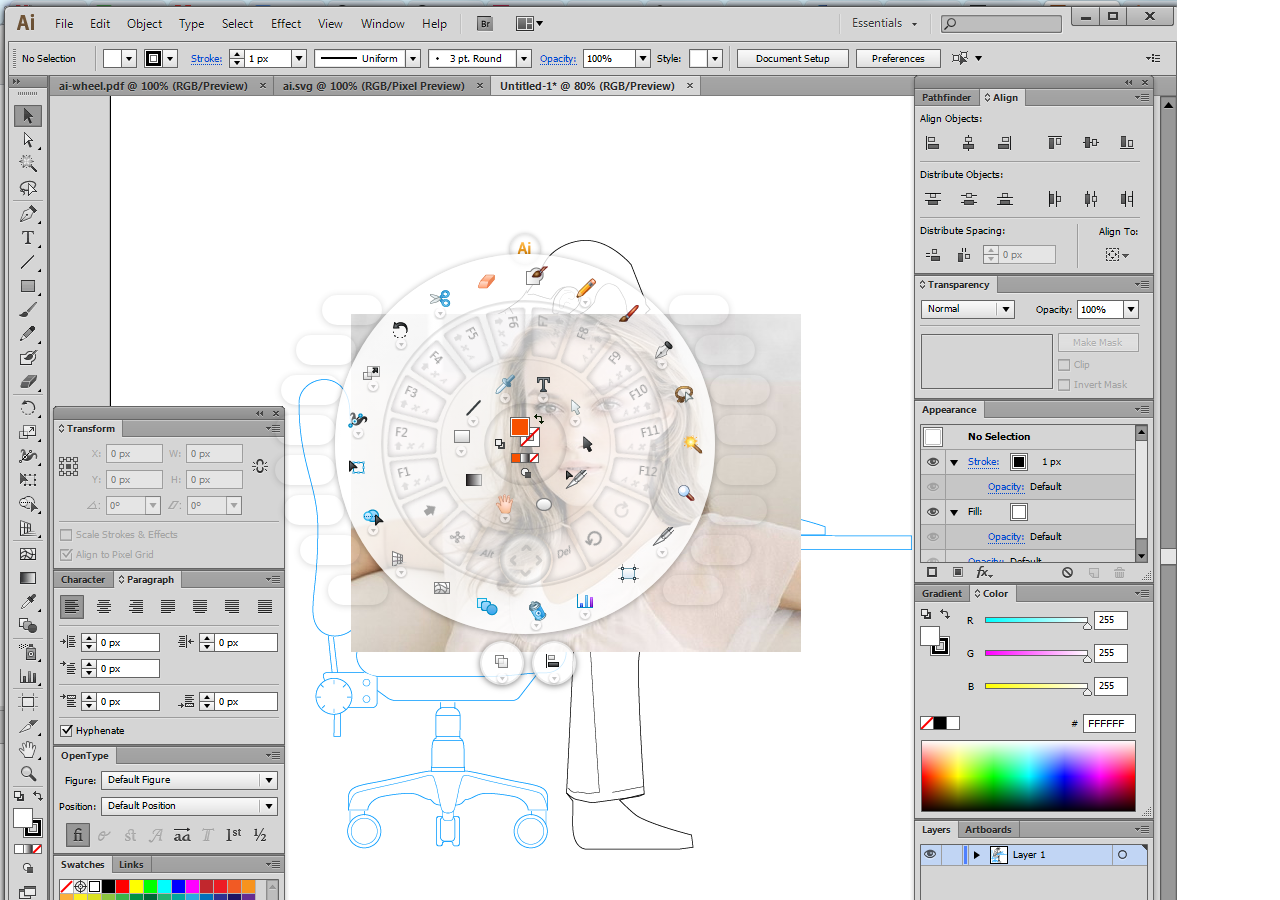
==== prototype/index.html @ 8a2f187a "Fixed checkboxes in quickmenu and fixed hidden state" ====
<!DOCTYPE HTML>
<html>
  <head>
    <!-- CSS Files -->
    <link rel="stylesheet" type="text/css" href="css/styles.css">
    <link rel="stylesheet" type="text/css" href="css/keyboard.css">
    <link rel="stylesheet" type="text/css" href="css/icons.css">
    <link rel="stylesheet" type="text/css" href="css/proton.css">
    <link rel="stylesheet" type="text/css" href="css/main-menu.css">
    <link rel="stylesheet" type="text/css" href="css/quicktools.css">
    <link rel="stylesheet" type="text/css" href="css/drag-n-drop.css">
    <!-- JavaScript -->
    <script type="text/javascript" src="js/jquery.js"></script>
    <script type="text/javascript" src="js/jquery-ui.js"></script>
    <script type="text/javascript" src="js/prototype.js"></script>
    <script type="text/javascript" src="js/main-menu.js"></script>
    <script type="text/javascript" src="js/jquery.svg.min.js"></script>
    <script type="text/javascript" src="js/util.js"></script>
    <script type="text/javascript" src="js/template-utils.js"></script>
    <script type="text/javascript" src="js/drag-n-drop.js"></script>
    <script type="text/javascript" src="js/quicktools.js"></script>
    <title>
    </title>
  </head>
  <body>
    <div id="ai-wheel" class="right-handed">
      <div id="quicktools">
        <div class="quicktool" id="quicktool-pathfinder">
          <div class="selected-tool">
            <div class="inner-shadow">
              <div class="icon unite"></div>
              <div class="arrow"></div>
            </div>
          </div>
          <div class="tool-select htmlToggle">
            <div class="inner-shadow">
              <div class="icon unite"></div>
              <div class="icon minus-front"></div>
              <div class="icon intersect"></div>
              <div class="icon exclude"></div>
              <div class="icon divide"></div>
              <div class="icon trim"></div>
              <div class="icon merge"></div>
              <div class="icon crop"></div>
              <div class="icon outline"></div>
              <div class="icon minus-back"></div>
            </div>
          </div>
        </div>
        <div class="quicktool" id="quicktool-align">
          <div class="selected-tool">
            <div class="inner-shadow">
              <div class="icon align-horizontal-left"></div>
              <div class="arrow"></div>
            </div>
          </div>
          <div class="tool-select htmlToggle">
            <div class="inner-shadow">
              <div class="icon align-horizontal-left"></div>
              <div class="icon align-horizontal-center"></div>
              <div class="icon align-horizontal-right"></div>
              <div class="icon align-vertical-top"></div>
              <div class="icon align-vertical-center"></div>
              <div class="icon align-vertical-bottom"></div>
              <div class="icon distribute-vertical-top"></div>
              <div class="icon distribute-vertical-center"></div>
              <div class="icon distribute-vertical-bottom"></div>
              <div class="icon distribute-horizontal-left"></div>
              <div class="icon distribute-horizontal-center"></div>
              <div class="icon distribute-horizontal-right"></div>
            </div>
          </div>
        </div>
      </div>
      <div id="menu-hub">
        <div class="button">
          <div class="inner-shadow">
            <div class="icon ai"></div>
          </div>
        </div>
        <ul class="menu first">
          <li class="file center menu-root" menu="file-menu">File</li>
          <li class="edit right menu-root" menu="edit-menu">Edit</li>
          <li class="object right menu-root" menu="object-menu">Object</li>
          <li class="type right menu-root" menu="type-menu">Type</li>
          <li class="select center menu-root" menu="select-menu">Select</li>
          <li class="effect left menu-root" menu="effect-menu">Effect</li>
          <li class="view left menu-root" menu="view-menu">View</li>
          <li class="window left">Window</li>
        </ul>
      </div>
      <div id="menu-quickpick">
        <div class="left container">
          <div class="pick"></div>
          <div class="pick"></div>
          <div class="pick"></div>
          <div class="pick"></div>
          <div class="pick"></div>
          <div class="pick"></div>
          <div class="pick"></div>
          <div class="pick"></div>
        </div>
        <div class="right container">
          <div class="pick"></div>
          <div class="pick"></div>
          <div class="pick"></div>
          <div class="pick"></div>
          <div class="pick"></div>
          <div class="pick"></div>
          <div class="pick"></div>
          <div class="pick"></div>
        </div>
      </div>
      <div id="main-wheel">
        <div class="inner-shadow">
          <div id="outter-ring">
            <div class="icon-container">
              <div class="icon magic-wand"></div>
            </div>
            <div class="icon-container">
              <div class="icon lasso"></div>
            </div>
            <div class="icon-container">
              <div class="icon pen"></div>
              <div class="more-tools">
                <div class="arrow"></div>
                <div class="more-ring">
                  <div class="icon pen"></div>
                  <div class="icon add-anchor-point"></div>
                  <div class="icon remove-anchor-point"></div>
                  <div class="icon convert-anchor-point"></div>
                </div>
              </div>
            </div>
            <div class="icon-container">
              <div class="icon paintbrush"></div>
            </div>
            <div class="icon-container">
              <div class="icon pencil"></div>
              <div class="more-tools">
                <div class="arrow"></div>
                <div class="more-ring">
                  <div class="icon pencil"></div>
                  <div class="icon smooth"></div>
                  <div class="icon path-eraser"></div>
                </div>
              </div>
            </div>
            <div class="icon-container">
              <div class="icon blob-brush"></div>
            </div>
            <div class="icon-container">
              <div class="icon eraser"></div>
            </div>
            <div class="icon-container">
              <div class="icon scissors"></div>
              <div class="more-tools">
                <div class="arrow"></div>
                <div class="more-ring">
                  <div class="icon scissors"></div>
                  <div class="icon knife"></div>
                </div>
              </div>
            </div>
            <div class="icon-container">
              <div class="icon rotate"></div>
              <div class="more-tools">
                <div class="arrow"></div>
                <div class="more-ring">
                  <div class="icon rotate"></div>
                  <div class="icon reflect"></div>
                </div>
              </div>
            </div>
            <div class="icon-container">
              <div class="icon scale"></div>
              <div class="more-tools">
                <div class="arrow"></div>
                <div class="more-ring">
                  <div class="icon scale"></div>
                  <div class="icon shear"></div>
                  <div class="icon reshape"></div>
                </div>
              </div>
            </div>
            <div class="icon-container">
              <div class="icon width"></div>
              <div class="more-tools">
                <div class="arrow"></div>
                <div class="more-ring">
                  <div class="icon width"></div>
                  <div class="icon warp"></div>
                  <div class="icon twirl"></div>
                  <div class="icon pucker"></div>
                  <div class="icon bloat"></div>
                  <div class="icon scallop"></div>
                  <div class="icon crystalize"></div>
                  <div class="icon wrinkle"></div>
                </div>
              </div>
            </div>
            <div class="icon-container">
              <div class="icon free-transform"></div>
            </div>
            <div class="icon-container">
              <div class="icon shape-builder"></div>
              <div class="more-tools">
                <div class="arrow"></div>
                <div class="more-ring">
                  <div class="icon shape-builder"></div>
                  <div class="icon live-paint-bucket"></div>
                  <div class="icon live-paint-selection"></div>
                </div>
              </div>
            </div>
            <div class="icon-container">
              <div class="icon perspective-grid"></div>
              <div class="more-tools">
                <div class="arrow"></div>
                <div class="more-ring">
                  <div class="icon perspective-grid"></div>
                  <div class="icon perspective-selection"></div>
                </div>
              </div>
            </div>
            <div class="icon-container">
              <div class="icon mesh"></div>
            </div>
            <div class="icon-container">
              <div class="icon blend"></div>
            </div>
            <div class="icon-container">
              <div class="icon symbol-sprayer"></div>
              <div class="more-tools">
                <div class="arrow"></div>
                <div class="more-ring">
                  <div class="icon symbol-sprayer"></div>
                  <div class="icon symbol-shifter"></div>
                  <div class="icon symbol-scruncher"></div>
                  <div class="icon symbol-sizer"></div>
                  <div class="icon symbol-spinner"></div>
                  <div class="icon symbol-stainer"></div>
                  <div class="icon symbol-screener"></div>
                  <div class="icon symbol-styler"></div>
                </div>
              </div>
            </div>
            <div class="icon-container">
              <div class="icon column-graph"></div>
              <div class="more-tools">
                <div class="arrow"></div>
                <div class="more-ring">
                  <div class="icon column-graph"></div>
                  <div class="icon stacked-column-graph"></div>
                  <div class="icon bar-graph"></div>
                  <div class="icon stacked-bar-graph"></div>
                  <div class="icon line-graph"></div>
                  <div class="icon area-graph"></div>
                  <div class="icon scatter-graph"></div>
                  <div class="icon pie-graph"></div>
                  <div class="icon radar-graph"></div>
                </div>
              </div>
            </div>
            <div class="icon-container">
              <div class="icon art-board"></div>
            </div>
            <div class="icon-container">
              <div class="icon slice"></div>
              <div class="more-tools">
                <div class="arrow"></div>
                <div class="more-ring">
                  <div class="icon slice"></div>
                  <div class="icon slice-selection"></div>
                </div>
              </div>
            </div>
            <div class="icon-container">
              <div class="icon zoom"></div>
            </div>
            <div class="zoom spinner">
              <div class="value">100%</div>
              <input type="text"></input>
              <div class="handle">
                <div class="gradient"></div>
              </div>
            </div>
          </div>
          <div id="keyboard" class="ring">
            <div id="arrows" class="key-container">
              <div class="key up sprite"></div>
              <div class="key hover sprite"></div>
              <div class="arrow right sprite"></div>
              <div class="arrow left sprite"></div>
              <div class="arrow up sprite"></div>
              <div class="arrow down sprite"></div>
            </div>
            <div class="alt key-container toggle-key">
              <div class="key up sprite"></div>
              <div class="key hover sprite"></div>
              <div class="key toggle sprite"></div>
              <div class="keyval sprite"></div>
            </div>
            <div class="ctrl key-container toggle-key">
              <div class="key up sprite"></div>
              <div class="key hover sprite"></div>
              <div class="key toggle sprite"></div>
              <div class="keyval sprite"></div>
            </div>
            <div class="shift key-container toggle-key">
              <div class="key up sprite"></div>
              <div class="key hover sprite"></div>
              <div class="key toggle sprite"></div>
              <div class="keyval sprite"></div>
            </div>
            <div class="f-key left f1 key-container">
              <div class="key up sprite"></div>
              <div class="key hover sprite"></div>
              <div class="keyval sprite"></div>
              <div class="toggle-key shift sprite"></div>
              <div class="toggle-key ctrl sprite"></div>
              <div class="toggle-key alt sprite"></div>
            </div>
            <div class="f-key left f2 key-container">
              <div class="key up sprite"></div>
              <div class="key hover sprite"></div>
              <div class="keyval sprite"></div>
              <div class="toggle-key shift sprite"></div>
              <div class="toggle-key ctrl sprite"></div>
              <div class="toggle-key alt sprite"></div>
            </div>
            <div class="f-key left f3 key-container">
              <div class="key up sprite"></div>
              <div class="key hover sprite"></div>
              <div class="keyval sprite"></div>
              <div class="toggle-key shift sprite"></div>
              <div class="toggle-key ctrl sprite"></div>
              <div class="toggle-key alt sprite"></div>
            </div>
            <div class="f-key left f4 key-container">
              <div class="key up sprite"></div>
              <div class="key hover sprite"></div>
              <div class="keyval sprite"></div>
              <div class="toggle-key shift sprite"></div>
              <div class="toggle-key ctrl sprite"></div>
              <div class="toggle-key alt sprite"></div>
            </div>
            <div class="f-key left f5 key-container">
              <div class="key up sprite"></div>
              <div class="key hover sprite"></div>
              <div class="keyval sprite"></div>
              <div class="toggle-key shift sprite"></div>
              <div class="toggle-key ctrl sprite"></div>
              <div class="toggle-key alt sprite"></div>
            </div>
            <div class="f-key left f6 key-container">
              <div class="key up sprite"></div>
              <div class="key hover sprite"></div>
              <div class="keyval sprite"></div>
              <div class="toggle-key shift sprite"></div>
              <div class="toggle-key ctrl sprite"></div>
              <div class="toggle-key alt sprite"></div>
            </div>
            <div class="f-key right f7 key-container">
              <div class="key up sprite"></div>
              <div class="key hover sprite"></div>
              <div class="keyval sprite"></div>
              <div class="toggle-key shift sprite"></div>
              <div class="toggle-key ctrl sprite"></div>
              <div class="toggle-key alt sprite"></div>
            </div>
            <div class="f-key right f8 key-container">
              <div class="key up sprite"></div>
              <div class="key hover sprite"></div>
              <div class="keyval sprite"></div>
              <div class="toggle-key shift sprite"></div>
              <div class="toggle-key ctrl sprite"></div>
              <div class="toggle-key alt sprite"></div>
            </div>
            <div class="f-key right f9 key-container">
              <div class="key up sprite"></div>
              <div class="key hover sprite"></div>
              <div class="keyval sprite"></div>
              <div class="toggle-key shift sprite"></div>
              <div class="toggle-key ctrl sprite"></div>
              <div class="toggle-key alt sprite"></div>
            </div>
            <div class="f-key right f10 key-container">
              <div class="key up sprite"></div>
              <div class="key hover sprite"></div>
              <div class="keyval sprite"></div>
              <div class="toggle-key shift sprite"></div>
              <div class="toggle-key ctrl sprite"></div>
              <div class="toggle-key alt sprite"></div>
            </div>
            <div class="f-key right f11 key-container">
              <div class="key up sprite"></div>
              <div class="key hover sprite"></div>
              <div class="keyval sprite"></div>
              <div class="toggle-key shift sprite"></div>
              <div class="toggle-key ctrl sprite"></div>
              <div class="toggle-key alt sprite"></div>
            </div>
            <div class="f-key right f12 key-container">
              <div class="key up sprite"></div>
              <div class="key hover sprite"></div>
              <div class="keyval sprite"></div>
              <div class="toggle-key shift sprite"></div>
              <div class="toggle-key ctrl sprite"></div>
              <div class="toggle-key alt sprite"></div>
            </div>
            <div class="redo disabled key-container">
              <div class="key up sprite"></div>
              <div class="key hover sprite"></div>
              <div class="keyval sprite"></div>
            </div>
            <div class="undo key-container">
              <div class="key up sprite"></div>
              <div class="key hover sprite"></div>
              <div class="keyval sprite"></div>
            </div>
            <div class="undo spinner">
              <div class="value">90</div>
              <input type="text"></input>
              <div class="handle">
                <div class="gradient"></div>
              </div>
            </div>
            <div class="del key-container">
              <div class="key up sprite"></div>
              <div class="key hover sprite"></div>
              <div class="keyval sprite"></div>
            </div>
          </div>
          <div id="secondRing" class="ring">
            <div class="icon-container">
              <div class="icon selection"></div>
            </div>
            <div class="icon-container">
              <div class="icon direct-selection"></div>
              <div class="more-tools">
                <div class="arrow"></div>
                <div class="more-ring">
                  <div class="icon direct-selection"></div>
                  <div class="icon group-selection"></div>
                </div>
              </div>
            </div>
            <div class="icon-container">
              <div class="icon type"></div>
              <div class="more-tools">
                <div class="arrow"></div>
                <div class="more-ring">
                  <div class="icon type"></div>
                  <div class="icon area-type"></div>
                  <div class="icon type-on-path"></div>
                  <div class="icon vertical-type"></div>
                  <div class="icon vertical-area-type"></div>
                  <div class="icon vertical-type-on-path"></div>
                </div>
              </div>
            </div>
            <div class="icon-container">
              <div class="icon eyedropper"></div>
              <div class="more-tools">
                <div class="arrow"></div>
                <div class="more-ring">
                  <div class="icon eyedropper"></div>
                  <div class="icon measure"></div>
                </div>
              </div>
            </div>
            <div class="icon-container">
              <div class="icon line-segment"></div>
              <div class="more-tools">
                <div class="arrow"></div>
                <div class="more-ring">
                  <div class="icon line-segment"></div>
                  <div class="icon arc"></div>
                  <div class="icon spiral"></div>
                  <div class="icon rectangular-grid"></div>
                  <div class="icon polar-grid"></div>
                </div>
              </div>
            </div>
            <div class="icon-container">
              <div class="icon rectangle"></div>
              <div class="more-tools">
                <div class="arrow"></div>
                <div class="more-ring">
                  <div class="icon rectangle"></div>
                  <div class="icon rounded-rectangle"></div>
                  <div class="icon ellipse"></div>
                  <div class="icon polygon"></div>
                  <div class="icon star"></div>
                  <div class="icon flare"></div>
                </div>
              </div>
            </div>
            <div class="icon-container">
              <div class="icon gradient"></div>
            </div>
            <div class="icon-container">
              <div class="icon hand"></div>
              <div class="more-tools">
                <div class="arrow"></div>
                <div class="more-ring">
                  <div class="icon hand"></div>
                  <div class="icon print-tiling"></div>
                </div>
              </div>
            </div>
            <div class="icon-container">
              <div class="icon ellipse"></div>
            </div>
            <div class="icon-container">
              <div class="icon slice-selection"></div>
            </div>
          </div>
          <div id="proton" class="ring">
            <div id="fillStroke" class="sprite"></div>
            <div id="swapFillStroke" class="sprite"></div>
            <div id="dFillStroke" class="sprite"></div>
            <div id="microFillControl">
              <div class="color sprite"></div>
              <div class="gradient sprite"></div>
              <div class="none sprite"></div>
            </div>
            <div id="drawModes" class="sprite front"></div>
          </div>
        </div>
      </div>
    </div>
  </body>
</html>
---- prototype/css/styles.css ----
body {
  font-family: Arial, Helvetica, Sans-serif;
  background: url('../illustrator-background.png') no-repeat;
}
* {
  margin             : 0;
  padding            : 0;
  -webkit-user-select: none;
  -moz-user-select   : none;
  user-select        : none;
  -ms-user-select    : none;
}
.top { z-index: 1000; }
.sprite {
  background: url('../img/ai-sprite-01.png') no-repeat;
}
.wheel-sprite,
.arrow,
.disclosure,
.nav-list .icon,
.checked .checkbox .check {
  background: url('../img/ai_wheel.png') no-repeat;
}
.arrow {
  width              : 14px;
  height             : 12px;
  background-position: -135px -60px;
  opacity            : 0.4;
  -webkit-transition : all 0.2s;
}
.arrow:hover {
  opacity            : 0.8;
}
.disclosure {
  display            : inline-block;
  position           : absolute;
  top                : 10px;
  right              : 10px;
  width              : 10px;
  height             : 10px;
  background-position: -189px -86px;
}

/* >>>>>>>>>>>>>>>>>>>>> Wheel <<<<<<<<<<<<<<<<<<<<<< */
#ai-wheel {
  position: absolute;
  top     : 200px;
  left    : 335px;
  width   : 380px;
  height  : 400px;
}

#main-wheel {
  position        : absolute;
  top             : 54px;
  width           : 380px;
  height          : 380px;
  border-radius   : 190px;
  background-image: -webkit-radial-gradient(center,rgba(255,255,255,0.6) 0,rgba(255,255,255,0.85) 80%);
  background-image: -moz-radial-gradient(center,rgba(255,255,255,0.6) 0,rgba(255,255,255,0.85) 80%);
  box-shadow      : 0 1px 6px rgba(0,0,0,0.33);
}
  #main-wheel .inner-shadow {
    width           :380px;
    height          :380px;
    border-radius   : 190px;
    position        : relative;
  }

/* >>>>>>>>>>>>>>>>>>>>>>>>>>> */
/* Outter Ring                 */
/* >>>>>>>>>>>>>>>>>>>>>>>>>>> */

#outter-ring {
  width              :380px;
  height             :380px;
  background-position: 0 -255px;
  position           : absolute;
}
#outter-ring:hover {
  opacity: 1;
}

/* >>>>>>>>>>>>>>>>>>>>>>>>>>> */
/* Tool Icons                  */
/* >>>>>>>>>>>>>>>>>>>>>>>>>>> */

.icon-container {
  position     : absolute;
  width        : 22px;
  height       : 22px;
  padding      : 1px 4px;
  float        : left;
}
  .icon-container .icon {
    width             : 22px;
    height            : 22px;
    -webkit-transition:all 0.15s;
    -moz-transition   :all 0.15s;
  }
  .icon-container:hover > .icon,
  .more-tools .icon:hover{
    -webkit-transform: scale(1.4);
    -moz-transform   : scale(1.4);
  }
  .icon-container.selected > .icon {
    opacity: 0.6;
  }

/* More tools */

.icon-container .more-tools {
  z-index : 1;
  float   : right;
  position: relative;
  width   : 4px;
  height  : 4px;
  top     : -5px;
  right   : -2px;
}
  
  .icon-container .more-tools .arrow {
    float   : right;
    position: relative;
    top     : -1px;
    right   : 7px;
  }
  /* WEBKIT */
  @-webkit-keyframes pop {
    0%   { -webkit-transform: scale(0.2); }
    100% { -webkit-transform: scale(1); }
  }
  @-webkit-keyframes pop-out {
    0%   { -webkit-transform: scale(1); }
    100% { -webkit-transform: scale(0); }
  }
  /* MOZ */
  @-moz-keyframes pop {
    0%   { -moz-transform: scale(0.2); }
    100% { -moz-transform: scale(1); }
  }
  @-moz-keyframes pop-out {
    0%   { -moz-transform: scale(1); }
    100% { -moz-transform: scale(0); }
  }
  .icon-container .more-tools .more-ring {
    display         : none;
    position        : relative;
    background-image: -webkit-radial-gradient(center,rgba(255,255,255,0.88) 60%,rgba(220,220,220,0.9) 68%,rgba(255,255,255,0.9) 72%);
    background-image: -moz-radial-gradient(center,rgba(255,255,255,0.88) 60%,rgba(220,220,220,0.9) 68%,rgba(255,255,255,0.9) 72%);
    box-shadow      : 0 1px 4px rgba(0,0,0,0.5);
  }
  .icon-container.show-tools .more-tools .more-ring {
    display          : block;
    -webkit-animation:pop 0.15s;
    -moz-animation   :pop 0.15s;
  }
  .icon-container.hide-tools .more-tools .more-ring {
    -webkit-animation:pop-out 0.15s;
    -moz-animation   :pop-out 0.15s;
    -webkit-transform:scale(0);
    -moz-transform   :scale(0);
  }

    .icon-container .more-tools .more-ring .icon {
      position: absolute;
    }

/* >>>>>>>>>>>>>>>>>>>>>>>>>>> */
/* Second Ring                 */
/* >>>>>>>>>>>>>>>>>>>>>>>>>>> */

#secondRing {
  width           :171px;
  height          :171px;
  position        : absolute;
  border-radius   : 136px;
  background-image: -webkit-radial-gradient(center, rgba(0, 0, 0, 0.0) 69%, rgba(0, 0, 0, 0.1) 71% );
  background-image: -moz-radial-gradient(center, rgba(0, 0, 0, 0.0) 69%, rgba(0, 0, 0, 0.1) 71% );
}

#secondRing:hover {
  opacity: 1;
}
/* >>>>>>>>>>>>>>>>>>>>>>>>> */
/*            Spinner        */
/* >>>>>>>>>>>>>>>>>>>>>>>>> */
.spinner {
  position  : absolute;
  width     : 91px;
  height    : 93px;
  background: url('../img/ai_spinner.png');
  -webkit-transform: scale(0);
  -webkit-transition: all 0.1s;
}
.spinner.visible {
  -webkit-transform: scale(1);
}
  .spinner .handle {
    position          : absolute;
    top               : 0;
    left              : 43px;
    width             : 5px;
    height            : 5px;
    border-radius     : 3px;
    background-image  : -webkit-radial-gradient(center,rgba(25,156,255,1) 30%,rgba(25,156,255,1) 60%);
    -webkit-transition: all 0.1s;
    cursor            : pointer;
  }
  .spinner .handle:hover {
    top             : -5px;
    left            : 38px;
    width           : 15px;
    height          : 15px;
    border-radius   : 8px;
    box-shadow: 0 1px 4px rgba(0,0,0,0.5);
    background-image: 
      -webkit-radial-gradient(
        center,
        rgba(255,255,255,1) 10%,
        rgba(210,210,210,1) 45%,
        rgba(255,255,255,1) 55%,
        rgba(240,240,240,1) 70%
      );
  }
  .spinner .handle:hover .gradient{
    width           : 15px;
    height          : 15px;
    border-radius   : 8px;
    background-image: -webkit-linear-gradient(bottom,rgba(0,0,0,0.15) 0,rgba(0,0,0,0) 80%);
  }
  .spinner .value {
    position  : absolute;
    top       : 40px;
    width     : 100%;
    text-align: center;
    font-size : 11px;
    color     : #A2A2A2;
  }
  .spinner.edit .value {
    display: none;
  }
  .spinner input {
    display         : none;
    position        : absolute;
    top             : 35px;
    left            : 30px;
    width           : 32px;
    padding         : 0;
    border          : none;
    border-radius   : 7px;
    text-align      : center;
    font-size       : 11px;
    line-height     : 21px;
    color           : #199CFF;
    background-image: -webkit-linear-gradient(bottom,rgba(255,255,255,1) 80%,rgba(230,230,230,1) );
    box-shadow      : inset 0 0 6px rgba(0,0,0,0.3);
  }
  .spinner.edit input {
    display: block;
  }
  /* ----- Various Spinner Button and Icon Spawns ------ */
  .zoom.spinner {
    top : 194px;
    left: 307px;
  }
---- prototype/css/keyboard.css ----
/* >>>>>>>>>>>>>>>>>>>>>>>>>>>>>>>>>>>>>>>> */
/*                 Keyboard                 */
/* >>>>>>>>>>>>>>>>>>>>>>>>>>>>>>>>>>>>>>>> */

#keyboard .sprite {
  background: url('../img/ai_keyboard.png') no-repeat;
}

#keyboard {
  position        : absolute;
  width           : 288px;
  height          : 288px;
  border-radius   : 144px;
  background-image: -webkit-radial-gradient(center, rgba(0, 0, 0, 0.0) 69%, rgba(0, 0, 0, 0.1) 70% );
  background-image: -moz-radial-gradient(center, rgba(0, 0, 0, 0.0) 69%, rgba(0, 0, 0, 0.1) 70% );
}

  #keyboard .key-container {
    width   : 42px;
    height  : 52px;
    position: absolute;
  }

    #keyboard .key-container .key {
      width             : 100%;
      height            : 100%;
      position          : absolute;
      -webkit-transition: opacity 0.2s;
    }

    #keyboard .key-container .key.up{
      background-position: 0 -73px;
    }

    #keyboard .key-container .key.hover,
    #keyboard .key-container.toggled .key.hover{
      background-position: 0 -125px;
      opacity            : 0;
    }

    #keyboard .key-container:hover .key.hover{
      opacity: 1;
    }
    #keyboard .key-container.toggled:hover .key.hover{
      opacity: 0;
    }

    #keyboard .key-container:hover .key.up{
      opacity: 0;
    }

    #keyboard .key-container.toggle-key .key.toggle{
      background-position: 0 -177px;
      opacity: 0;
    }

    #keyboard .key-container.toggle-key.toggled .key.toggle{
      opacity: 1;
    }
  #keyboard .undo.spinner {
    z-index          : 10;
    top              : 194px;
    left             : 164px;
    -webkit-transform: scale(0);
  }
  #keyboard .undo.spinner.visible {
    -webkit-transform: scale(1);
  }
/* Arrow Keys */

#keyboard #arrows.key-container:hover{
  -webkit-transform:scale(1.4);
  -webkit-transition:all 0.1s;
}
#keyboard #arrows.key-container{
  bottom          : 3px;
  width           : 51px;
  height          : 51px;
  border-radius   : 26px;
  background-image: -webkit-radial-gradient(center,rgba(255,255,255,0.3) 40%,rgba(255,255,255,0.7) 70%);
}

#keyboard #arrows.key-container:hover{
  z-index         : 1;
  opacity         : 1;
  background-image: -webkit-radial-gradient(center,rgba(255,255,255,0.7) 30%,rgba(255,255,255,0.9) 70%);
  box-shadow      : 0 1px 6px rgba(0,0,0,0.5);
}
#keyboard #arrows .key {
  position           : absolute;
  width              : 51px;
  height             : 51px;
  border-radius      : 26px;
  background-image   : -webkit-radial-gradient(center,transparent 56%,rgba(0, 0, 0, 0.2) 71%,rgba(0, 0, 0, 0.25) 87%);
  background-position: 0 0;
}
#keyboard #arrows:hover .key {
  background-image   : -webkit-radial-gradient(center,transparent 63%,rgba(0, 0, 0, 0.18) 76%);
}

#keyboard #arrows .key.up {
}

#keyboard #arrows .key.hover {
}

#keyboard #arrows .arrow {
  width   : 12px;
  height  : 12px;
  position: absolute;
}
#keyboard #arrows .arrow.left {
  background-position: -42px -22px;
  top                : 20px;
  left               : 7px;
}
#keyboard #arrows .arrow.left:hover { 
  background-position: -42px -34px;
}
#keyboard #arrows .arrow.right{
  background-position: -54px -22px;
  top                : 20px;
  right              : 6px;
}
#keyboard #arrows .arrow.right:hover{ 
  background-position: -54px -34px;
}
#keyboard #arrows .arrow.up{
  background-position: -66px -22px;
  top                : 7px;
  left               : 20px;
}
#keyboard #arrows .arrow.up:hover{
  background-position: -66px -34px;
}
#keyboard #arrows .arrow.down{
  background-position: -78px -22px;
  bottom             : 7px;
  left               : 20px;
}
#keyboard #arrows .arrow.down:hover{
  background-position: -78px -34px;
}

/* End Arrows */

/* Alt */
#keyboard .alt.key-container {
  bottom: 4px;
  left  : 82px;
  width : 54px;
  height: 61px;
}
#keyboard .alt.key-container {
  bottom: 4px;
  left  : 82px;
}

  #keyboard .alt .key.up {
    background-position: -42px -73px;
  }
  #keyboard .alt .key.hover {
    background-position: -42px -134px;
  }
  #keyboard .alt.key-container.toggle-key.toggled.hover .key.toggle,
  #keyboard .alt.key-container.toggle-key.toggled .key.toggle {
    background-position: -42px -195px;
  }
  #keyboard .alt .keyval {
    position           : absolute;
    top                : 24px;
    left               : 17px;
    width              : 14px;
    height             : 13px;
    background-position: -28px -22px;
    -webkit-transform  : rotate(9deg);
  }
  #keyboard .alt.toggled .keyval {
    background-position: -28px -35px;
  }

#keyboard .ctrl {
  bottom           : 26px;
  left             : 56px;
  -webkit-transform: rotate(37.89deg);
  -moz-transform   : rotate(37.89deg);
}
  #keyboard .ctrl .keyval {
    position           : absolute;
    top                : 21px;
    left               : 14px;
    width              : 14px;
    height             : 13px;
    background-position: -14px -22px;
  }
  #keyboard .ctrl.toggled .keyval {
    background-position: -14px -35px;
  }

#keyboard .shift {
  bottom           : 53px;
  left             : 30px;
  -webkit-transform: rotate(56.84deg);
  -moz-transform   : rotate(56.84deg);
}
  #keyboard .shift .keyval {
    position           : absolute;
    top                : 21px;
    left               : 14px;
    width              : 14px;
    height             : 13px;
    background-position: 0 -22px;
  }
  #keyboard .shift.toggled .keyval {
    background-position: 0 -35px;
  }

/* ----------------------------------- Function Keys ---------------------------- */
#keyboard .f-key{}
  #keyboard .f-key .keyval {
    position: absolute;
    width   : 20px;
    height  : 11px;
  }
  #keyboard .f-key.left .keyval {
    top              : 32px;
    left             : 4px;
    -webkit-transform: rotate(270deg);
  }
  #keyboard .f-key.right .keyval {
    top              : 32px;
    left             : 19px;
    -webkit-transform: rotate(82deg);
  }

  /* --------------- Function Key Toggles ----------------- */
  #keyboard .f-key .toggle-key {
    position          : absolute;
    width             : 12px;
    height            : 12px;
    opacity           : 0.30;
    -webkit-transition: opacity 0.2s;
  }
  
  /* Left */
  #keyboard .f-key.left .toggle-key     { -webkit-transform: rotate(270deg); }
  
  /* Right */
  #keyboard .f-key.right .toggle-key    { -webkit-transform: rotate(95deg); }

  #keyboard .f-key:hover .toggle-key    { opacity: 0.7; }
  
  #keyboard .f-key .toggle-key:hover,
  #keyboard .f-key .toggle-key.toggled  { opacity: 1; }
  
  /* ----------------- Shift Toggle -------------- */
  #keyboard .f-key .toggle-key.shift { 
    background-position: 0 -49px;
  }

  /* left Side */
  #keyboard .f-key.left .toggle-key.shift { 
    top : 34px;
    left: 23px;
  }
  /* Right Side */
  #keyboard .f-key.right .toggle-key.shift { 
    top : 34px;
    left: 6px;
  }

  #keyboard .f-key .toggle-key.shift:hover,
  #keyboard .f-key .toggle-key.shift.toggled { background-position: 0 -61px; }

  /* ----------------- Ctrl Toggle --------------- */
  #keyboard .f-key .toggle-key.ctrl { background-position: -24px -48px; }
  
  /* left Side */
  #keyboard .f-key.left .toggle-key.ctrl { 
    top : 22px;
    left: 22px;
  }
  /* Right Side */
  #keyboard .f-key.right .toggle-key.ctrl { 
    top : 22px;
    left: 7px;
  }

  #keyboard .f-key .toggle-key.ctrl:hover,
  #keyboard .f-key .toggle-key.ctrl.toggled { background-position: -24px -60px; }
  /* ------------------ Alt Toggle --------------- */
  #keyboard .f-key .toggle-key.alt          { background-position: -12px -48px; }
  
  /* left Side */
  #keyboard .f-key.left .toggle-key.alt {
    top : 11px;
    left: 20px;
  }
  /* Right Side */
  #keyboard .f-key.right .toggle-key.alt {
    top : 11px;
    left: 9px;
  }

  #keyboard .f-key .toggle-key.alt:hover, 
  #keyboard .f-key .toggle-key.alt.toggled { 
    background-position: -12px -60px;
  }

#keyboard .f1 {
  bottom           : 87px;
  left             : 15px;
  -webkit-transform: rotate(76deg);
  -moz-transform   : rotate(76deg);
}

#keyboard .f2 {
  bottom           : 123px;
  left             : 11px;
  -webkit-transform: rotate(94.73deg);
  -moz-transform   : rotate(94.73deg);
}
  #keyboard .f2 .keyval { background-position: -20px 0; }

#keyboard .f3 {
  bottom           : 160px;
  left             : 18px;
  -webkit-transform: rotate(113.68deg);
  -moz-transform   : rotate(113.68deg);
}
  #keyboard .f3 .keyval { background-position: -40px 0; }

#keyboard .f4 {
  bottom           : 192px;
  left             : 39px;
  -webkit-transform: rotate(132.63deg);
  -moz-transform   : rotate(132.63deg);
}
  #keyboard .f4 .keyval { background-position: -60px 0; }


#keyboard .f5 {
  bottom           : 216px;
  left             : 70px;
  -webkit-transform: rotate(151.57deg);
  -moz-transform   : rotate(151.57deg);
}
  #keyboard .f5 .keyval { background-position: -80px 0; }

#keyboard .f6 {
  bottom           : 228px;
  left             : 107px;
  -webkit-transform:rotate(171.52deg);
  -moz-transform   :rotate(170.52deg);
}
  #keyboard .f6 .keyval { background-position: -100px 0; }

#keyboard .f7 {
  bottom           : 228px;
  left             : 146px;
  -webkit-transform:rotate(189.473deg);
  -moz-transform   :rotate(189.473deg);
}
  #keyboard .f7 .keyval { background-position: -120px 0; }

#keyboard .f8 {
  bottom           : 215px;
  left             : 181px;
  -webkit-transform:rotate(209.421deg);
  -moz-transform   :rotate(209.421deg);
}
  #keyboard .f8 .keyval { background-position: -140px 0; }

#keyboard .f9 {
  bottom           : 191px;
  left             : 210px;
  -webkit-transform:rotate(227.368deg);
  -moz-transform   :rotate(227.368deg);
}
  #keyboard .f9 .keyval { background-position: -160px 0; }

#keyboard .f10 {
  bottom           : 159px;
  left             : 229px;
  -webkit-transform:rotate(246.315deg);
  -moz-transform   :rotate(246.315deg);
}
  #keyboard .f10 .keyval { background-position: -180px 0; }

#keyboard .f11 {
  bottom           : 123px;
  left             : 237px;
  -webkit-transform:rotate(265.263deg);
  -moz-transform   :rotate(265.263deg);
}
  #keyboard .f11 .keyval { background-position: -200px 0; }

#keyboard .f12 {
  bottom           : 87px;
  left             : 233px;
  -webkit-transform:rotate(284.210deg);
  -moz-transform   :rotate(284.210deg);
}
  #keyboard .f12 .keyval { background-position: -220px 0; }
/* --------------------------------- End Function Keys -------------------------- */
#keyboard .redo {
  bottom           : 53px;
  left             : 217px;
  -webkit-transform:rotate(303.157deg);
  -moz-transform   :rotate(303.157deg);
}
  #keyboard .redo .keyval,
  #keyboard .undo .keyval {
    position           : absolute;
    width              : 20px;
    height             : 20px;
    background-position: -90px -22px;
  }
  #keyboard .redo.disabled .keyval,
  #keyboard .undo.disabled .keyval {
    opacity: 0.3;
  }
  #keyboard .redo .keyval{ 
    background-position: -90px -22px; 
    top: 19px;
    left: 12px;
  }

#keyboard .undo.key-container {
  bottom           : 25px;
  left             : 191px;
  -webkit-transform:rotate(324.105deg);
  -moz-transform   :rotate(324.105deg);
}
  #keyboard .undo .keyval { 
    background-position: -110px -22px; 
    top: 18px;
    left: 10px;
  }

#keyboard .del {
  bottom: 4px;
  left  : 154px;
  width : 54px;
  height: 61px;
}
  #keyboard .del .key {
    width : 54px;
    height: 61px;
  }
  #keyboard .del .key.up {
    background-position: -96px -73px;
  }
  #keyboard .del .key.hover {
    background-position: -96px -134px;
  }
  #keyboard .del .keyval {
    width: 20px;
    height: 20px;
    background-position: -130px -22px;
    position: absolute;
    top: 18px;
    left: 19px;
    -webkit-transform: rotate(335deg);
  }
---- prototype/css/icons.css ----
/* >>>>>>>>>>>>>>>>>>>>>>>>>>>>>>>>>>>>>>>> */
/*                 Icons                    */
/* >>>>>>>>>>>>>>>>>>>>>>>>>>>>>>>>>>>>>>>> */

.icon {
  display        : inline-block;
  width          : 22px;
  height         : 22px;
  background     : url('../img/ai_tools_100dpi.png') no-repeat;
  background-size: 266px 242px;
}

/* Column 1 */

.icon.selection                    { background-position: 0 0; }
      /* group start */
.icon.direct-selection             { background-position: 0 -22px; }
.icon.group-selection              { background-position: 0 -44px; }
      /* group end */
.icon.magic-wand                   { background-position: 0 -66px; }
.icon.lasso                        { background-position: 0 -88px; }
      /* group start */
.icon.pen                          { background-position: 0 -110px; }
.icon.add-anchor-point             { background-position: 0 -132px; }
.icon.remove-anchor-point          { background-position: 0 -154px; }
.icon.convert-anchor-point         { background-position: 0 -176px; }
      /* group end */
      /* group start */
.icon.type                         { background-position: 0 -198px; }
.icon.area-type                    { background-position: 0 -220px; }

/* Column 2 */

.icon.type-on-path                 { background-position: -22px 0; }
.icon.vertical-type                { background-position: -22px -22px; }
.icon.vertical-area-type           { background-position: -22px -44px; }
.icon.vertical-type-on-path        { background-position: -22px -66px; }
      /* group end */
      /* group start */
.icon.line-segment                 { background-position: -22px -88px; }
.icon.arc                          { background-position: -22px -110px; }
.icon.spiral                       { background-position: -22px -132px; }
.icon.rectangular-grid             { background-position: -22px -154px; }
.icon.polar-grid                   { background-position: -22px -176px; }
      /* group end */
      /* group start */
.icon.rectangle                    { background-position: -22px -198px; }
.icon.rounded-rectangle            { background-position: -22px -220px; }

/* Column 3 */

.icon.ellipse                      { background-position: -44px 0; }
.icon.polygon                      { background-position: -44px -22px; }
.icon.star                         { background-position: -44px -44px; }
.icon.flare                        { background-position: -44px -66px; }
      /* group end */
.icon.paintbrush                   { background-position: -44px -88px; }
      /* group start */
.icon.pencil                       { background-position: -44px -110px; }
.icon.smooth                       { background-position: -44px -132px; }
.icon.path-eraser                  { background-position: -44px -154px; }
      /* group end */
.icon.blob-brush                   { background-position: -44px -176px; }
.icon.eraser                       { background-position: -44px -198px; }
      /* group start */
.icon.scissors                     { background-position: -44px -220px; }

/* Column 4 */

.icon.knife                        { background-position: -66px 0; }
      /* group end */
      /* group start */
.icon.rotate                       { background-position: -66px -22px; }
.icon.reflect                      { background-position: -66px -44px; }
      /* group end */
      /* group start */
.icon.scale                        { background-position: -66px -66px; }
.icon.shear                        { background-position: -66px -88px; }
.icon.reshape                      { background-position: -66px -110px; }
      /* group end */
      /* group start */
.icon.width                        { background-position: -66px -132px; }
.icon.warp                         { background-position: -66px -154px; }
.icon.twirl                        { background-position: -66px -176px; }
.icon.pucker                       { background-position: -66px -198px; }
.icon.bloat                        { background-position: -66px -220px; }

/* Column 5 */

.icon.scallop                      { background-position: -88px 0; }
.icon.crystalize                   { background-position: -88px -22px; }
.icon.wrinkle                      { background-position: -88px -44px; }
      /* group end */
.icon.free-transform               { background-position: -88px -66px; }
      /* group start */
.icon.shape-builder                { background-position: -88px -88px; }
.icon.live-paint-bucket            { background-position: -88px -110px; }
.icon.live-paint-selection         { background-position: -88px -132px; }
      /* group end */
      /* group start */
.icon.perspective-grid             { background-position: -88px -154px; }
.icon.perspective-selection        { background-position: -88px -176px; }
      /* group end */
.icon.mesh                         { background-position: -88px -198px; }
.icon.gradient                     { background-position: -88px -220px; }

/* Column 5 */

      /* group start */
.icon.eyedropper                   { background-position: -110px 0; }
.icon.measure                      { background-position: -110px -22px; }
      /* group end */
.icon.blend                        { background-position: -110px -44px; }
      /* group start */
.icon.symbol-sprayer               { background-position: -110px -66px; }
.icon.symbol-shifter               { background-position: -110px -88px; }
.icon.symbol-scruncher             { background-position: -110px -110px; }
.icon.symbol-sizer                 { background-position: -110px -132px; }
.icon.symbol-spinner               { background-position: -110px -154px; }
.icon.symbol-stainer               { background-position: -110px -176px; }
.icon.symbol-screener              { background-position: -110px -198px; }
.icon.symbol-styler                { background-position: -110px -220px; }
      /* group end */

/* Column 6 */

      /* group start */
.icon.column-graph                 { background-position: -132px 0; }
.icon.stacked-column-graph         { background-position: -132px -22px; }
.icon.bar-graph                    { background-position: -132px -44px; }
.icon.stacked-bar-graph            { background-position: -132px -66px; }
.icon.line-graph                   { background-position: -132px -88px; }
.icon.area-graph                   { background-position: -132px -110px; }
.icon.scatter-graph                { background-position: -132px -132px; }
.icon.pie-graph                    { background-position: -132px -154px; }
.icon.radar-graph                  { background-position: -132px -176px; }
      /* group end */
.icon.art-board                    { background-position: -132px -198px; }
      /* group start */
.icon.slice                        { background-position: -132px -220px; }

/* Column 7 */

.icon.slice-selection              { background-position: -154px 0; }
      /* group end */
      /* group start */
.icon.hand                         { background-position: -154px -22px; }
.icon.print-tiling                 { background-position: -154px -44px; }
      /* group end */
.icon.zoom                         { background-position: -154px -66px; }
.icon.configure                    { background-position: -154px -88px; }
.icon.ai                           { background-position: -198px -88px; }
.icon.color-mark                   { background-position: -198px -132px; }

/* Pathfinder */

.icon.unite                        { background-position: -154px -88px; }
.icon.minus-front                  { background-position: -154px -110px; }
.icon.intersect                    { background-position: -154px -132px; }
.icon.exclude                      { background-position: -154px -154px; }
.icon.divide                       { background-position: -154px -176px; }
.icon.trim                         { background-position: -154px -198px; }
.icon.merge                        { background-position: -154px -220px; }
.icon.crop                         { background-position: -176px 0px; }
.icon.outline                      { background-position: -176px -22px; }
.icon.minus-back                   { background-position: -176px -44px; }

/* Align */

.icon.align-horizontal-left        { background-position: -176px -66px; }
.icon.align-horizontal-center      { background-position: -176px -88px; }
.icon.align-horizontal-right       { background-position: -176px -110px; }
.icon.align-vertical-top           { background-position: -176px -132px; }
.icon.align-vertical-center        { background-position: -176px -154px; }
.icon.align-vertical-bottom        { background-position: -176px -176px; }
.icon.distribute-vertical-top      { background-position: -176px -198px; }
.icon.distribute-vertical-center   { background-position: -176px -220px; }
.icon.distribute-vertical-bottom   { background-position: -198px 0px; }
.icon.distribute-horizontal-left   { background-position: -198px -22px; }
.icon.distribute-horizontal-center { background-position: -198px -44px; }
.icon.distribute-horizontal-right  { background-position: -198px -66px; }
---- prototype/css/proton.css ----
/* >>>>>>>>>>>>>>>>>>>>>>>>>>>>>>>>>>>>>>>> */
/*                 Proton                   */
/* >>>>>>>>>>>>>>>>>>>>>>>>>>>>>>>>>>>>>>>> */

#proton {
  width           :83px;
  height          :83px;
  position        : absolute;
  border-radius   : 43px;
  background-image: -webkit-radial-gradient(center, rgba(0,0,0,0.0) 61%, rgba(0,0,0,0.1) 69%);
  background-image: -moz-radial-gradient(center, rgba(0,0,0,0.0) 61%, rgba(0,0,0,0.1) 69%);
}
#proton:hover {
  opacity: 1;
}
#fillStroke {
  width              : 30px;
  height             : 30px;
  background-position: -83px 0;
  position           : absolute;
  top                : 14px;
  left               : 26px;
}
#fillStroke.stroke {
  background-position: -113px 0;
}
#fillStroke.swap {
  background-position: -83px -30px;
}
#fillStroke.stroke.swap {
  background-position: -113px -30px;
}
#fillStroke.default {
  background-position: -143px 0;
}
#fillStroke.default.swap {
  background-position: -143px -30px;
}
#fillStroke.default.stroke {
  background-position: -173px 0;
}
#fillStroke.default.stroke.swap {
  background-position: -173px -30px;
}
#swapFillStroke {
  width              : 16px;
  height             : 16px;
  background-position: -83px -60px;
  position           : absolute;
  top                : 8px;
  right              : 20px;
  cursor             : pointer;
}
#dFillStroke {
  width              : 16px;
  height             : 16px;
  background-position: -99px -60px;
  position           : absolute;
  top                : 33px;
  left               : 8px;
  cursor             : pointer;
}
#microFillControl {
  position: absolute;
  top     :50px;
  left    : 27px;
  width   : 30px;
  height  : 10px;
}
#microFillControl .sprite {
  width : 10px;
  height: 10px;
  float : left;
}
#microFillControl .color {
  background-position: -125px -60px;
  margin-right       :-1px;
}
#microFillControl.stroke .color {
  background-position: -115px -60px;
  margin-right       :-1px;
}
#microFillControl .gradient {
  background-position: -115px -70px;
  margin-right       :-1px;
}
#microFillControl .none {
  background-position: -125px -70px;
}
#drawModes {
  width   : 16px;
  height  : 16px;
  position: absolute;
  top     :62px;
  left    : 34px;
}
#drawModes.front {
  background-position: -173px -60px;
}
#drawModes.behind {
  background-position: -173px -76px;
}
#drawModes.clip {
  background-position: -173px -92px;
}
---- prototype/css/main-menu.css ----
.purple { background: #D90AFE; }
.orange { background: #FE890A; }
.green  { background: #46E000; }
.red    { background: #CE0000; }
.grey   { background: #BDBDBD; }
.sky    { background: #64E2FF; }
.yellow { background: #FFD900; }
.poupre { background: #F500C0; }
    
.checkbox {
  display      : inline-block;
  position     : relative;
  top          : 2px;
  width        : 10px;
  height       : 10px;
  margin       : 0 8px 0 0;
  border       : 1px solid rgba(0, 0, 0, 0.1);
  border-radius: 2px;
}

  .checkbox .inner-shadow {
    display         : block;
    position        : relative;
    width           : 100%;
    height          : 100%;
    border-radius   : 2px;
    background-image: -webkit-linear-gradient(bottom, rgba(230, 230, 230,0.1),rgba(250, 250, 250,0.0));
  }

    .checked .checkbox .check {
      position           : absolute;
      top                : 0;
      left               : 0;
      width              : 10px;
      height             : 10px;
      background-position: -189px -96px;
    }

.menu ul {
  list-style: none;
}
  .menu ul li {
    clear             : both;
    position          : relative;
    padding           : 0 7px;
    text-align        : left;
    font-size         : 12px;
    line-height       : 26px;
    color             : #A2A2A2;
    -webkit-transition: line-height 0.3s;
    border-radius: 0;
  }
  .menu-parent li.hover li{
    color: #797979;
  }
  .menu-parent li.hover,
  .menu-parent li:hover,
  .menu-parent li.select,
  .menu-parent li li.select,
  .menu-parent li.hover li.select,
  .menu-parent li:hover li.select,
  .menu-parent li:hover li:hover,
  .menu-parent li.hover li:hover,
  .menu-parent li.hover li.hover{
    background-image: -webkit-linear-gradient(bottom, rgba(0, 144, 240, 0.78), rgba(39, 169, 255, 0.91));
    color: #fff;
  }
  .menu-parent li.hidden{
    line-height: 1px;
    background: rgba(0,0,0,0.07);
    color: transparent;
    margin:0;
  }
    .menu-parent li.hidden .disclosure{
      display: none;
    }

#menu-hub {
  position: absolute;
  width   : 50px;
  height  : 50px;
}
  #menu-hub .button:hover,
  #menu-hub.visible .button {
    top: 0;
    -webkit-transform: scale(1);
  }
  #menu-hub .button {
    position        : absolute;
    top             : 24px;
    width           : 50px;
    height          : 50px;
    border-radius   : 25px;
    background-image: -webkit-radial-gradient(center,rgba(255,255,255,0.6) 0,rgba(255,255,255,0.85) 80%);
    box-shadow      : 0 1px 8px rgba(0,0,0,0.3);
    -webkit-transition: all 0.1s;
    -webkit-transform : scale(0.6);
  }
    #menu-hub .button .inner-shadow {
     width           : 100%;
     height          : 100%;
     border-radius   : 25px;
     box-shadow: inset 0 0 8px rgba(0,0,0,0.2);
    }
    #menu-hub .button .icon {
      position: absolute;
      top     : 12px;
      left    : 12px;
      width   : 22px;
      height  : 22px;
    }
    /* Menu Options */
    
    #menu-hub ul.menu {
      z-index         : 1;
      position        : absolute;
      list-style      : none;
      background-image: -webkit-radial-gradient(center,rgba(255,255,255,0.0) 20%,rgba(255,255,255,0.8) 61%);
      box-shadow      : inset 0 0 8px rgba(0,0,0,0.3);
    }
    #menu-hub ul.menu > li {
      position          : absolute;
      padding           : 0 10px;
      min-width         : 50px;
      border-radius     : 15px;
      text-align        : center;
      font-size         : 12px;
      line-height       : 28px;
      color             : #797979;
      background-image  : -webkit-linear-gradient(bottom,rgba(220,220,220,0.7) 0,rgba(245,245,245,0.85) 80%);
      box-shadow        : inset 0 0 8px rgba(0,0,0,0.25) ,0 1px 3px rgba(0,0,0,0.1);
    }

    #menu-hub ul.menu.first {
      display      : none;
      z-index      : 2;
      position     : absolute;
      top          : -51px;
      left         : -51px;
      width        : 155px;
      height       : 155px;
      border-radius: 85px;
      list-style   : none;
    }

    #menu-hub.visible ul.menu.first {
      display: block;
    }

      #menu-hub.visible ul.menu.first > li:hover {
        background-image  : -webkit-linear-gradient(bottom,rgba(230,230,230,0.7) 0,rgba(255,255,255,0.85) 80%);
        box-shadow        : inset 0 0 6px rgba(0,0,0,0.4);
        -webkit-transition: all 0.2s;
      }

      #menu-hub ul.menu.first > li.file {
        top : -9px;
        left: 42px;
      }

      #menu-hub ul.menu.first > li.edit {
        top: 26px;
        left: 93px;
      }

      #menu-hub ul.menu.first > li.object {
        top: 63px;
        left: 108px;
      }

      #menu-hub ul.menu.first > li.type {
        top: 99px;
        left: 93px;
      }

      #menu-hub ul.menu.first > li.select {
        top: 134px;
        left: 42px;
      }

      #menu-hub ul.menu.first > li.effect {
        top: 99px;
        left: -9px;
      }

      #menu-hub ul.menu.first > li.view {
        top: 63px;
        left: -26px;
      }

      #menu-hub ul.menu.first > li.window {
        top: 26px;
        left: -9px;
      }

/* Sub Menu */
        
  #ai-wheel #file-menu { width: 180px; }
  #ai-wheel.right-handed #file-menu { left: -140px; }
  #ai-wheel.left-handed #file-menu { right: -140px; }
  #ai-wheel #edit-menu { width: 220px; }
  #ai-wheel #object-menu { width: 180px; }
  #ai-wheel #type-menu { width: 180px; }
  #ai-wheel #select-menu { width: 160px; }
  #ai-wheel #effect-menu { width: 160px; }
  #ai-wheel #view-menu { width: 190px; }
    #ai-wheel #type-menu #font-list .mini-menu-container { 
      margin-top: 52px;
    }
    #type-menu .nav-list {
      width: 250px;
      height: 10px;
      position: relative;
      background: -webkit-linear-gradient(bottom,rgba(0,0,0,0.07),rgba(0,0,0,0));
    }
    #type-menu .nav-list:hover {
      background: #fff;
    }
  #type-menu .nav-list.up {
    border-bottom: 1px solid rgba(0,0,0,0.1);
  }
  #type-menu .nav-list.down {
    border-top: 1px solid rgba(0,0,0,0.1);
  }
    #type-menu .nav-list .icon {
      width: 10px;
      height: 10px;
      position: absolute;
      left: 122px;
    }
    #type-menu .nav-list.disabled .icon {
      opacity: 0.3;
    }
    #type-menu .nav-list.up .icon {
      top: 1px;
      background-position: -199px -86px;
    }
    #type-menu .nav-list.down .icon {
      top: -1px;
      background-position: -199px -96px;
    }
    #type-menu .search {
      position: relative;
      border-bottom: 1px solid rgba(0,0,0,0.1);
      width: 250px;
      height: 38px;
    }
    #type-menu .icon {
      width: 22px;
      height: 22px;
      background-position: -198px -154px;
      position: absolute;
      top: 7px;
      left: 7px;
      z-index: 1;
    }
      #ai-wheel #type-menu #font-list {
        width: 230px;
      }
      #type-menu .search input {
        position          : absolute;
        width             : 228px;
        margin            : 6px 5px;
        padding           : 0 5px;
        border            : 1px solid rgba(0,0,0,0.2);
        border-radius     : 2px;
        text-indent       : 20px;
        line-height       : 24px;
        -webkit-appearance: none;
      }
      #ai-wheel #type-menu #font-list li.first {
        margin-top:0;
      }
      #ai-wheel #type-menu #font-list li.last {
        margin-bottom:0;
      }

  #ai-wheel .menu-root-child {
    -webkit-transition:all 0.3s;
  }


  #ai-wheel ul.menu-parent,
  #ai-wheel ul.menu-parent ul {
    display            : none;
    z-index            : 10;
    position           : absolute;
    list-style         : none;
    background-image   : -webkit-linear-gradient(bottom, rgba(255, 255, 255, 0.87), rgba(255, 255, 255, 0.93) );
    background-image   : linear-gradient(bottom, rgba(255, 255, 255, 0.87), rgba(255, 255, 255, 0.93) );
    box-shadow         : 0 1px 6px rgba(0, 0, 0, 0.4);
  }
  #ai-wheel ul.visible,
  #ai-wheel ul ul.visible { display: block; }

  #ai-wheel.right-handed ul.menu-parent { padding: 0px 20px 0px 0px; }
  #ai-wheel.left-handed ul.menu-parent { padding: 0px 0px 0px 20px; }

    #ai-wheel ul .break { height: 1px; margin: 2px 0 3px; }
    #ai-wheel.left-handed ul .break { background-image: -webkit-linear-gradient(right,rgba(0,0,0,0.1) 82%,rgba(0,0,0,0.0) 100%); }
    #ai-wheel.right-handed ul .break { background-image: -webkit-linear-gradient(left,rgba(0,0,0,0.1) 82%,rgba(0,0,0,0.0) 100%); }

    #ai-wheel ul.menu-parent li { 
      text-align: left; 
      border-radius: 0; 
      position: relative;
      text-indent: 20px;
    }
    #ai-wheel ul.menu-parent li.checkbox-container {
      text-indent: 0;
    }
    #ai-wheel.right-handed ul.menu-parent li { padding-left:10px; }
    #ai-wheel ul.menu-parent li.first { margin: 3px 0 0 0; }
    #ai-wheel ul.menu-parent li.last { margin: 0 0 3px 0; }
    #ai-wheel ul.menu-parent li.first.last,
    #ai-wheel ul.menu-parent li:only-child { margin: 3px 0 3px 0; }
        
      #ai-wheel ul li .marker {
        position: absolute;
        top     : 4px;
        width   : 2px;
        height  : 19px;
      }

      #ai-wheel.right-handed li ul li .marker { left: 4px; }
      #ai-wheel li ul li .marker { left: 2px; }
      #ai-wheel ul li.hidden .marker { display: none; }
    
      #ai-wheel ul li .disclosure {
        z-index            : 1;
        position           : absolute;
        top                : 8px;
        right              : 7px;
        width              : 10px;
        height             : 10px;
        opacity            : 0.5;
        background         : url('../img/ai_wheel.png') no-repeat;
        background-position: -189px -86px;
        -webkit-transition : all 0.2s;
      }
      #ai-wheel ul li:hover .disclosure { opacity: 1; }
    #ai-wheel ul h1 { 
      text-align : left;
      text-indent: 10px;
      font-size  : 12px;
      color      : #C9C9C9;
      font-weight: normal;
    }
  /* Mini menu */
  #ai-wheel .mini-menu-container {
    position          : absolute;
    top               : 0;
    width             : 20px;
    -webkit-transition: all 0.2s; 
  }
  #ai-wheel.right-handed .mini-menu-container { right: 0px; }
  #ai-wheel.left-handed .mini-menu-container { left: 0px; }

    #ai-wheel .mini-menu-container .miniMenu:first-child { margin-top: 12px; }
    #ai-wheel .mini-menu-container .miniMenu {
      width             : 5px;
      height            : 5px;
      margin            : 0 8px 4px 8px;
      border-radius     : 2px;
      overflow          : hidden;
      -webkit-transition: all 0.3s; 
    }
    #ai-wheel .mini-menu-container .miniMenu:hover,
    #ai-wheel .mini-menu-container .miniMenu.hover { background-image: -webkit-linear-gradient(bottom,rgba(25,156,255,1),rgba(25,156,255,1)); }
    #ai-wheel .mini-menu-container .miniMenu.hidden { height: 0; margin: 0; }

      #ai-wheel .mini-menu-container .miniMenu .innerShadow {
        width           : 100%;
        height          : 100%;
        background-image: -webkit-linear-gradient(bottom, transparent 30%, rgba(0, 0, 0, 0.2));
        box-shadow      : inset 0 0 2px rgba(0, 0, 0, 0.3);
      }
      
      /* Sub sub Menus */
        ul.menu-parent li ul {
          float: left;
          display: none;
          width: 200px;
        }

        ul.menu-parent li:hover ul {
          display: block;
        }

/* Configure Menu */
#configure-menu {
  background-image: -webkit-linear-gradient(bottom, rgba(255,255,255,0.8),rgba(255,255,255,1));
  width: 180px;
  height: 120px;
  position: absolute;
  box-shadow: 0 1px 5px rgba(0,0,0,0.5);
  z-index: 3;
}
  #configure-menu p{
    color: #A2A2A2;
    font-size: 12px;
    float: left;
  }
  #configure-menu p{
    margin: 6px 10px;
  }
  #configure-menu li {
  }
  #configure-menu .color-container {
    float        : left;
    width        : 100%;
    margin       : 0 0 6px;
    padding      : 0 0 10px 0;
    border-bottom: 1px solid rgba(0, 0, 0, 0.1);
  }
  /* Color Box */
  #configure-menu #color-box {
    float : left;
    width : 100%;
    margin: 0 10px;
  }
    #configure-menu #color-box .container {
      float        : left;
      padding      : 3px;
      border       : 1px solid transparent;
      border-radius: 6px;
      margin: 0 2px 0 0;
    }
    #configure-menu #color-box .container:hover,
    #configure-menu #color-box .container.selected {
      border: 1px solid rgba(0, 0, 0, 0.3); 
    }
      #configure-menu #color-box .container .mark {
        float : left;
        width : 8px;
        height: 8px;
        border-radius: 4px;
        overflow: hidden;
      }
        #configure-menu #color-box .container .mark .inner-shadow {
          float           : left;
          width           : 100%;
          height          : 100%;
          background-image: -webkit-linear-gradient(bottom, rgba(0, 0, 0, 0.0) 50%, rgba(0, 0, 0, 0.3));
          box-shadow      : inset 0 0 5px rgba(0, 0, 0, 0.5);
        }
  /* End Color Box */
#menu-quickpick {
  position: absolute;
  width: 495px;
  height: 314px;
  z-index: -1;
  top: 160px;
  border-radius: 50%;
  top: 95px;
}
  #menu-quickpick .left {
    left: 50px;
  }
  #menu-quickpick .right {
    right: -50px;
  }
  #menu-quickpick .container {
    position: absolute;
  }
  #menu-quickpick .left {
    left: 0px;
  }
  #menu-quickpick .right {
    right: 0;
  }
    #menu-quickpick .pick {
      position     : absolute;
      width        : 60px;
      height       : 30px;
      border-radius: 15px;
      box-shadow   : 0 1px 6px rgba(0, 0, 0, 0.3);
      opacity: 0.5;
      -webkit-transition: all 0.2s;
    }
    #menu-quickpick .pick:hover {
      z-index: 100;
      opacity: 1;
    }
    #menu-quickpick .pick.drag-into {
      background-image: -webkit-linear-gradient(bottom,rgba(115, 197, 243, 0.56),rgba(159, 230, 248, 0.56));
    }
    #menu-quickpick .left .pick                     { left: 0; }
    #menu-quickpick .right .pick                    { right: 0; }
    #menu-quickpick .left .pick:nth-child(1)        { left: 44px; }
    #menu-quickpick .left .pick:nth-child(2)        { left: 18px; }
    #menu-quickpick .left .pick:nth-child(3)        { left: 3px; }
    #menu-quickpick .left .pick:nth-child(4)        { left: -3px; }
    #menu-quickpick .left .pick:nth-child(5)        { left: -3px; }
    #menu-quickpick .left .pick:nth-child(6)        { left: 6px; }
    #menu-quickpick .left .pick:nth-child(7)        { left: 22px; }
    #menu-quickpick .left .pick:nth-child(8)        { left: 50px; }
    #menu-quickpick .right .pick:nth-child(1)       { right: 44px; }
    #menu-quickpick .right .pick:nth-child(2)       { right: 18px; }
    #menu-quickpick .right .pick:nth-child(3)       { right: 3px; }
    #menu-quickpick .right .pick:nth-child(4)       { right: -3px; }
    #menu-quickpick .right .pick:nth-child(5)       { right: -3px; }
    #menu-quickpick .right .pick:nth-child(6)       { right: 6px; }
    #menu-quickpick .right .pick:nth-child(7)       { right: 22px; }
    #menu-quickpick .right .pick:nth-child(8)       { right: 50px; }
    .pick li {
      border-radius   : 15px;
      font-size       : 12px;
      line-height     : 30px;
      list-style      : none;
      color           : #A2A2A2;
      background-image: -webkit-linear-gradient(bottom, rgba(255, 255, 255, 0.8), rgba(255, 255, 255, 0.95));
      text-align: center;
    }
    #menu-quickpick .menu-parent {
      width: 190px;
      position: absolute;
    }
    #drag-clone.more,
    #menu-quickpick li.more {
      text-align: left;
      position: absolute;
      text-indent: 10px;
    }
---- prototype/css/quicktools.css ----
#quicktools {
  position: absolute;
  bottom  : -41px;
  width: 150px;
  z-index: 1;
}
  #quicktools .quicktool {
    width: 40px;
    height: 40px;
    position: absolute;
  }
    #quicktools .quicktool .selected-tool {
      width        : 44px;
      height       : 44px;
      border-radius: 22px;
      background   : rgba(255,255,255,0.8);
    }
      #quicktools .quicktool .selected-tool .inner-shadow {
        position        : relative;
        width           : 100%;
        height          : 100%;
        border-radius   : 50%;
        background-image: -webkit-radial-gradient(center, transparent 63%, rgba(0, 0, 0, 0.07) 65%);
        box-shadow      : 0 1px 6px rgba(0, 0, 0, 0.5);
      }
        #quicktools .quicktool .selected-tool .inner-shadow .icon {
          position: absolute;
          top: 10px;
          left: 10px;
        }
        #quicktools .quicktool .selected-tool .inner-shadow .arrow {
            position           : absolute;
            top                : 32px;
            right              : 15px;
        }
#quicktool-pathfinder {
  left: 145px;
}
#quicktool-align {
  right: -87px;
}
  #quicktools .tool-select {
    position     : absolute;
    width        : 150px;
    height       : 150px;
    border-radius: 75px;
    background   : rgba(255, 255, 255, 0.8);
    box-shadow   : 0 1px 6px rgba(0, 0, 0, 0.5);
    left: -55px;
    top: -56px;
    z-index: -1;
    -webkit-transform: scale(0) rotate(120deg);
    -webkit-transition: all 0.25s;
  }
  #quicktools .tool-select.visible {
    -webkit-transform: scale(1) rotate(0deg);
  }
    #quicktools .tool-select .inner-shadow {
      width           : 100%;
      height          : 100%;
      border-radius   : 50%;
      background-image: -webkit-radial-gradient(center, transparent 65%, rgba(0, 0, 0, 0.1) 71%);
    }
      #quicktools .tool-select .inner-shadow .icon {
        position: absolute;
        -webkit-transform: scale(1);
        -webkit-transition: all 0.15s;
      }
      #quicktools .tool-select .inner-shadow .icon:hover {
        -webkit-transform: scale(1.4);
      }
---- prototype/css/drag-n-drop.css ----
/* Drag n Drop */
#drag-clone {
  position: absolute;
  height          : 30px;
  border-radius   : 15px;
  font-size       : 12px;
  line-height     : 30px;
  list-style      : none;
  color           : #A2A2A2;
  background-image: -webkit-linear-gradient(bottom, rgba(255, 255, 255, 0.4), rgba(255, 255, 255, 0.8));
  z-index: 1000;
  box-shadow: 0 1px 6px rgba(0,0,0,0.4);
  text-align: center;
}
#drag-clone ul { display: none; }
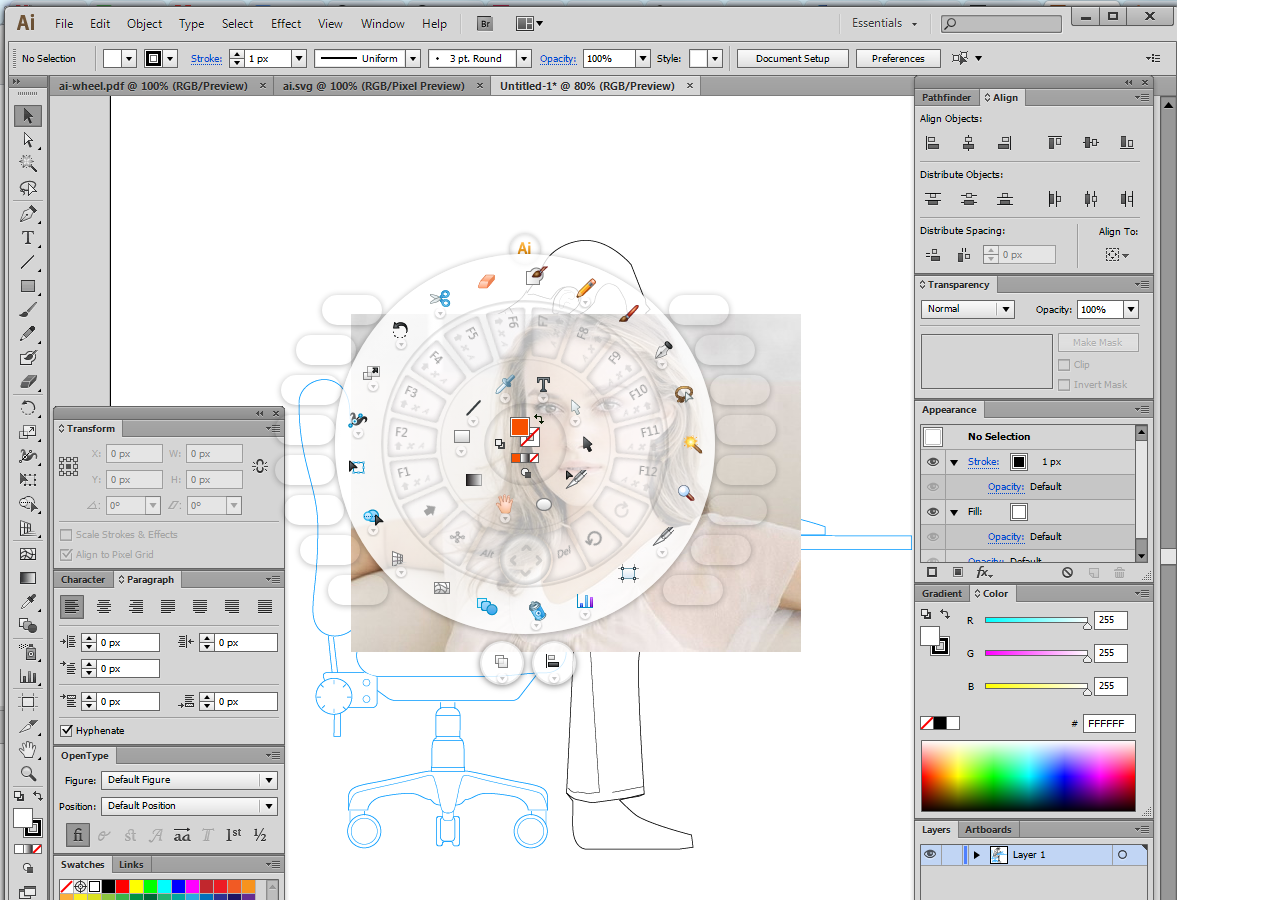
==== commit eca45315: "start of the generalization of the drag and drop function, what is left: target object" ====
--- a/prototype/index.html
+++ b/prototype/index.html
@@ -9,6 +9,7 @@
     <link rel="stylesheet" type="text/css" href="css/main-menu.css">
     <link rel="stylesheet" type="text/css" href="css/quicktools.css">
     <link rel="stylesheet" type="text/css" href="css/drag-n-drop.css">
+    <link rel="stylesheet" type="text/css" href="css/quick-pick.css">
     <!-- JavaScript -->
     <script type="text/javascript" src="js/jquery.js"></script>
     <script type="text/javascript" src="js/jquery-ui.js"></script>
@@ -32,7 +33,7 @@
               <div class="arrow"></div>
             </div>
           </div>
-          <div class="tool-select htmlToggle">
+          <div class="tool-select">
             <div class="inner-shadow">
               <div class="icon unite"></div>
               <div class="icon minus-front"></div>
--- a/prototype/css/main-menu.css
+++ b/prototype/css/main-menu.css
@@ -445,81 +445,4 @@
           background-image: -webkit-linear-gradient(bottom, rgba(0, 0, 0, 0.0) 50%, rgba(0, 0, 0, 0.3));
           box-shadow      : inset 0 0 5px rgba(0, 0, 0, 0.5);
         }
-  /* End Color Box */
-#menu-quickpick {
-  position: absolute;
-  width: 495px;
-  height: 314px;
-  z-index: -1;
-  top: 160px;
-  border-radius: 50%;
-  top: 95px;
-}
-  #menu-quickpick .left {
-    left: 50px;
-  }
-  #menu-quickpick .right {
-    right: -50px;
-  }
-  #menu-quickpick .container {
-    position: absolute;
-  }
-  #menu-quickpick .left {
-    left: 0px;
-  }
-  #menu-quickpick .right {
-    right: 0;
-  }
-    #menu-quickpick .pick {
-      position     : absolute;
-      width        : 60px;
-      height       : 30px;
-      border-radius: 15px;
-      box-shadow   : 0 1px 6px rgba(0, 0, 0, 0.3);
-      opacity: 0.5;
-      -webkit-transition: all 0.2s;
-    }
-    #menu-quickpick .pick:hover {
-      z-index: 100;
-      opacity: 1;
-    }
-    #menu-quickpick .pick.drag-into {
-      background-image: -webkit-linear-gradient(bottom,rgba(115, 197, 243, 0.56),rgba(159, 230, 248, 0.56));
-    }
-    #menu-quickpick .left .pick                     { left: 0; }
-    #menu-quickpick .right .pick                    { right: 0; }
-    #menu-quickpick .left .pick:nth-child(1)        { left: 44px; }
-    #menu-quickpick .left .pick:nth-child(2)        { left: 18px; }
-    #menu-quickpick .left .pick:nth-child(3)        { left: 3px; }
-    #menu-quickpick .left .pick:nth-child(4)        { left: -3px; }
-    #menu-quickpick .left .pick:nth-child(5)        { left: -3px; }
-    #menu-quickpick .left .pick:nth-child(6)        { left: 6px; }
-    #menu-quickpick .left .pick:nth-child(7)        { left: 22px; }
-    #menu-quickpick .left .pick:nth-child(8)        { left: 50px; }
-    #menu-quickpick .right .pick:nth-child(1)       { right: 44px; }
-    #menu-quickpick .right .pick:nth-child(2)       { right: 18px; }
-    #menu-quickpick .right .pick:nth-child(3)       { right: 3px; }
-    #menu-quickpick .right .pick:nth-child(4)       { right: -3px; }
-    #menu-quickpick .right .pick:nth-child(5)       { right: -3px; }
-    #menu-quickpick .right .pick:nth-child(6)       { right: 6px; }
-    #menu-quickpick .right .pick:nth-child(7)       { right: 22px; }
-    #menu-quickpick .right .pick:nth-child(8)       { right: 50px; }
-    .pick li {
-      border-radius   : 15px;
-      font-size       : 12px;
-      line-height     : 30px;
-      list-style      : none;
-      color           : #A2A2A2;
-      background-image: -webkit-linear-gradient(bottom, rgba(255, 255, 255, 0.8), rgba(255, 255, 255, 0.95));
-      text-align: center;
-    }
-    #menu-quickpick .menu-parent {
-      width: 190px;
-      position: absolute;
-    }
-    #drag-clone.more,
-    #menu-quickpick li.more {
-      text-align: left;
-      position: absolute;
-      text-indent: 10px;
-    }+  /* End Color Box */--- a/prototype/css/quick-pick.css
+++ b/prototype/css/quick-pick.css
@@ -0,0 +1,77 @@
+#menu-quickpick {
+  position: absolute;
+  width: 495px;
+  height: 314px;
+  z-index: -1;
+  top: 160px;
+  border-radius: 50%;
+  top: 95px;
+}
+  #menu-quickpick .left {
+    left: 50px;
+  }
+  #menu-quickpick .right {
+    right: -50px;
+  }
+  #menu-quickpick .container {
+    position: absolute;
+  }
+  #menu-quickpick .left {
+    left: 0px;
+  }
+  #menu-quickpick .right {
+    right: 0;
+  }
+    #menu-quickpick .pick {
+      position     : absolute;
+      width        : 60px;
+      height       : 30px;
+      border-radius: 15px;
+      box-shadow   : 0 1px 6px rgba(0, 0, 0, 0.3);
+      opacity: 0.9;
+      -webkit-transition: all 0.2s;
+    }
+    #menu-quickpick .pick:hover {
+      z-index: 100;
+      opacity: 1;
+    }
+    #menu-quickpick .pick.drag-into {
+      background-image: -webkit-linear-gradient(bottom,rgba(115, 197, 243, 0.56),rgba(159, 230, 248, 0.56));
+    }
+    #menu-quickpick .left .pick                     { left: 0; }
+    #menu-quickpick .right .pick                    { right: 0; }
+    #menu-quickpick .left .pick:nth-child(1)        { left: 44px; }
+    #menu-quickpick .left .pick:nth-child(2)        { left: 18px; }
+    #menu-quickpick .left .pick:nth-child(3)        { left: 3px; }
+    #menu-quickpick .left .pick:nth-child(4)        { left: -3px; }
+    #menu-quickpick .left .pick:nth-child(5)        { left: -3px; }
+    #menu-quickpick .left .pick:nth-child(6)        { left: 6px; }
+    #menu-quickpick .left .pick:nth-child(7)        { left: 22px; }
+    #menu-quickpick .left .pick:nth-child(8)        { left: 50px; }
+    #menu-quickpick .right .pick:nth-child(1)       { right: 44px; }
+    #menu-quickpick .right .pick:nth-child(2)       { right: 18px; }
+    #menu-quickpick .right .pick:nth-child(3)       { right: 3px; }
+    #menu-quickpick .right .pick:nth-child(4)       { right: -3px; }
+    #menu-quickpick .right .pick:nth-child(5)       { right: -3px; }
+    #menu-quickpick .right .pick:nth-child(6)       { right: 6px; }
+    #menu-quickpick .right .pick:nth-child(7)       { right: 22px; }
+    #menu-quickpick .right .pick:nth-child(8)       { right: 50px; }
+    .pick li {
+      border-radius   : 15px;
+      font-size       : 12px;
+      line-height     : 30px;
+      list-style      : none;
+      color           : #A2A2A2;
+      background-image: -webkit-linear-gradient(bottom, rgba(255, 255, 255, 0.8), rgba(255, 255, 255, 0.95));
+      text-align: center;
+    }
+    #menu-quickpick .menu-parent {
+      width: 190px;
+      position: absolute;
+    }
+    #drag-clone.more,
+    #menu-quickpick li.more {
+      text-align: left;
+      position: absolute;
+      text-indent: 10px;
+    }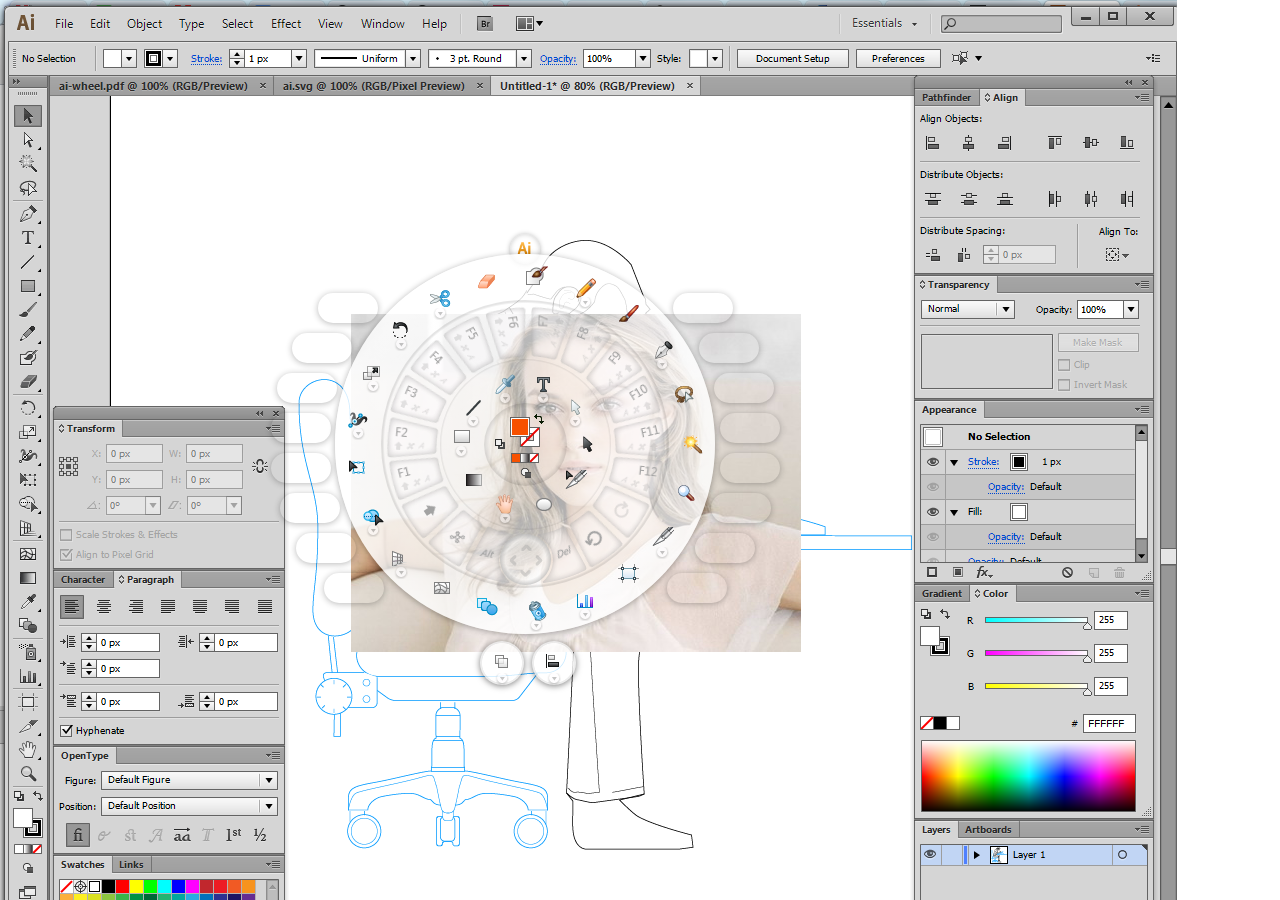
==== commit e6943390: "Rough drag and drop of icons" ====
--- a/prototype/index.html
+++ b/prototype/index.html
@@ -114,7 +114,7 @@
       </div>
       <div id="main-wheel">
         <div class="inner-shadow">
-          <div id="outter-ring">
+          <div id="outter-ring" class="tool-container">
             <div class="icon-container">
               <div class="icon magic-wand"></div>
             </div>
@@ -433,7 +433,7 @@
               <div class="keyval sprite"></div>
             </div>
           </div>
-          <div id="secondRing" class="ring">
+          <div id="secondRing" class="ring tool-container">
             <div class="icon-container">
               <div class="icon selection"></div>
             </div>
--- a/prototype/css/styles.css
+++ b/prototype/css/styles.css
@@ -92,6 +92,10 @@
   padding      : 1px 4px;
   float        : left;
 }
+#secondRing .icon-container,
+#outter-ring .icon-container {
+  -webkit-transition: all 0.3s;
+}
   .icon-container .icon {
     width             : 22px;
     height            : 22px;
@@ -125,41 +129,18 @@
     top     : -1px;
     right   : 7px;
   }
-  /* WEBKIT */
-  @-webkit-keyframes pop {
-    0%   { -webkit-transform: scale(0.2); }
-    100% { -webkit-transform: scale(1); }
-  }
-  @-webkit-keyframes pop-out {
-    0%   { -webkit-transform: scale(1); }
-    100% { -webkit-transform: scale(0); }
-  }
-  /* MOZ */
-  @-moz-keyframes pop {
-    0%   { -moz-transform: scale(0.2); }
-    100% { -moz-transform: scale(1); }
-  }
-  @-moz-keyframes pop-out {
-    0%   { -moz-transform: scale(1); }
-    100% { -moz-transform: scale(0); }
-  }
+
   .icon-container .more-tools .more-ring {
-    display         : none;
-    position        : relative;
-    background-image: -webkit-radial-gradient(center,rgba(255,255,255,0.88) 60%,rgba(220,220,220,0.9) 68%,rgba(255,255,255,0.9) 72%);
-    background-image: -moz-radial-gradient(center,rgba(255,255,255,0.88) 60%,rgba(220,220,220,0.9) 68%,rgba(255,255,255,0.9) 72%);
-    box-shadow      : 0 1px 4px rgba(0,0,0,0.5);
-  }
-  .icon-container.show-tools .more-tools .more-ring {
-    display          : block;
-    -webkit-animation:pop 0.15s;
-    -moz-animation   :pop 0.15s;
-  }
-  .icon-container.hide-tools .more-tools .more-ring {
-    -webkit-animation:pop-out 0.15s;
-    -moz-animation   :pop-out 0.15s;
-    -webkit-transform:scale(0);
-    -moz-transform   :scale(0);
+    position          : relative;
+    background-image  : -webkit-radial-gradient(center, rgba(255,255,255,0.88) 60%, rgba(220,220,220,0.9) 68%, rgba(255,255,255,0.9) 72%);
+    background-image  : -moz-radial-gradient(center, rgba(255,255,255,0.88) 60%, rgba(220,220,220,0.9) 68%, rgba(255,255,255,0.9) 72%);
+    box-shadow        : 0 1px 4px rgba(0,0,0,0.5);
+    -webkit-transition: all 0.18s;
+    -webkit-transform : scale(0) rotate(90deg);
+  }
+
+  .icon-container .more-tools .more-ring.visible {
+    -webkit-transform: scale(1) rotate(0deg);
   }
 
     .icon-container .more-tools .more-ring .icon {
--- a/prototype/css/quicktools.css
+++ b/prototype/css/quicktools.css
@@ -48,7 +48,6 @@
     box-shadow   : 0 1px 6px rgba(0, 0, 0, 0.5);
     left: -55px;
     top: -56px;
-    z-index: -1;
     -webkit-transform: scale(0) rotate(120deg);
     -webkit-transition: all 0.25s;
   }
--- a/prototype/css/drag-n-drop.css
+++ b/prototype/css/drag-n-drop.css
@@ -12,4 +12,8 @@
   box-shadow: 0 1px 6px rgba(0,0,0,0.4);
   text-align: center;
 }
-#drag-clone ul { display: none; }+#drag-clone ul { display: none; }
+.icon-container#drag-clone {
+  background:none;
+  box-shadow: none;
+}--- a/prototype/css/quick-pick.css
+++ b/prototype/css/quick-pick.css
@@ -1,11 +1,10 @@
 #menu-quickpick {
-  position: absolute;
-  width: 495px;
-  height: 314px;
-  z-index: -1;
-  top: 160px;
+  z-index      : -1;
+  position     : absolute;
+  top          : 93px;
+  width        : 495px;
+  height       : 314px;
   border-radius: 50%;
-  top: 95px;
 }
   #menu-quickpick .left {
     left: 50px;
@@ -17,18 +16,18 @@
     position: absolute;
   }
   #menu-quickpick .left {
-    left: 0px;
+    left: -4px;
   }
   #menu-quickpick .right {
-    right: 0;
+    right: -4px;
   }
     #menu-quickpick .pick {
-      position     : absolute;
-      width        : 60px;
-      height       : 30px;
-      border-radius: 15px;
-      box-shadow   : 0 1px 6px rgba(0, 0, 0, 0.3);
-      opacity: 0.9;
+      position          : absolute;
+      width             : 60px;
+      height            : 30px;
+      border-radius     : 15px;
+      opacity           : 0.9;
+      box-shadow        : 0 1px 6px rgba(0,0,0,0.3);
       -webkit-transition: all 0.2s;
     }
     #menu-quickpick .pick:hover {
@@ -58,12 +57,12 @@
     #menu-quickpick .right .pick:nth-child(8)       { right: 50px; }
     .pick li {
       border-radius   : 15px;
+      text-align      : center;
       font-size       : 12px;
       line-height     : 30px;
       list-style      : none;
       color           : #A2A2A2;
-      background-image: -webkit-linear-gradient(bottom, rgba(255, 255, 255, 0.8), rgba(255, 255, 255, 0.95));
-      text-align: center;
+      background-image: -webkit-linear-gradient(bottom, rgba(255,255,255,0.8), rgba(255,255,255,0.95) );
     }
     #menu-quickpick .menu-parent {
       width: 190px;
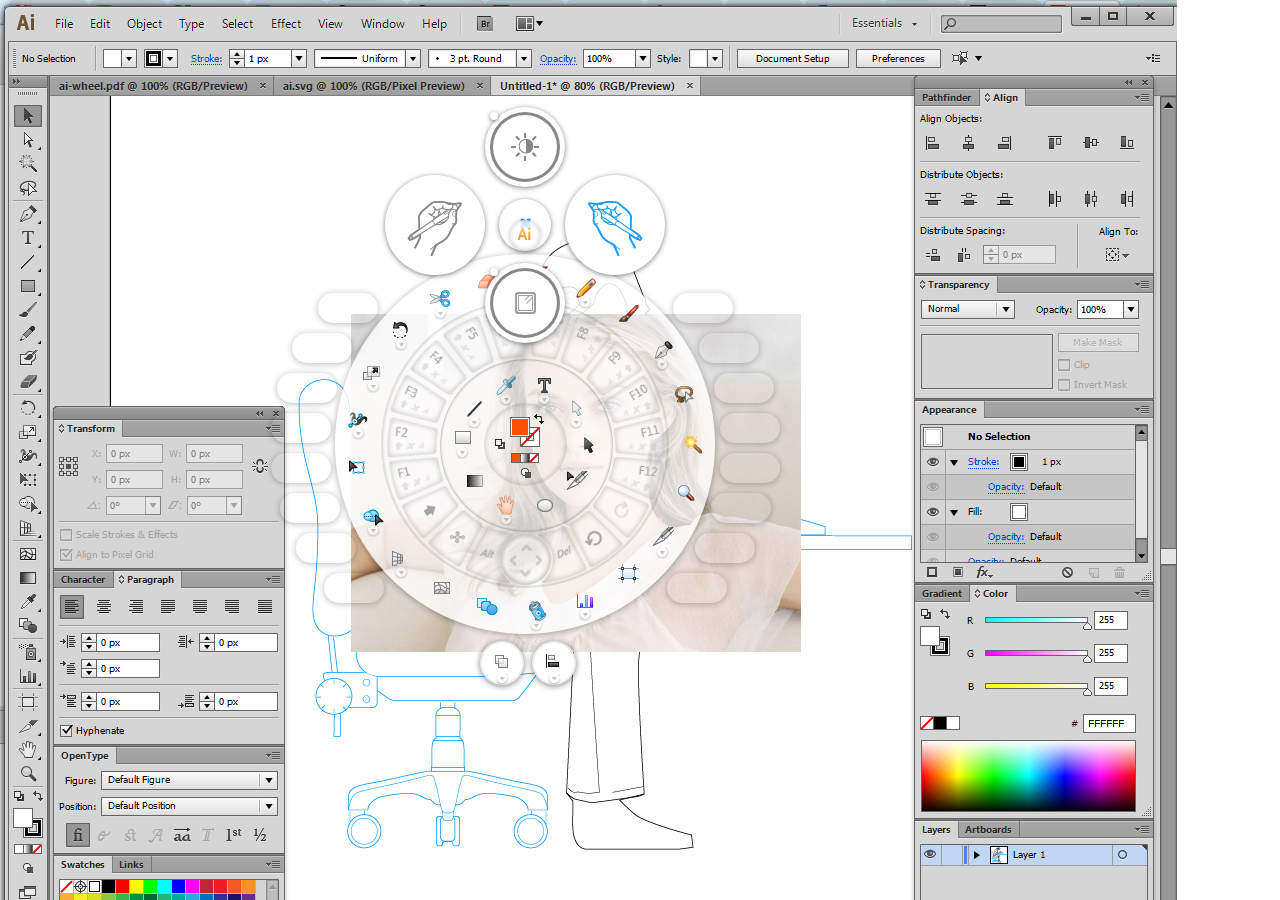
==== commit e67de7af: "Started configuration menu, brightness spinner and opacity spinner work" ====
--- a/prototype/index.html
+++ b/prototype/index.html
@@ -12,6 +12,7 @@
     <link rel="stylesheet" type="text/css" href="css/quick-pick.css">
     <!-- JavaScript -->
     <script type="text/javascript" src="js/jquery.js"></script>
+    <script type="text/javascript" src="js/body-bind.js"></script>
     <script type="text/javascript" src="js/jquery-ui.js"></script>
     <script type="text/javascript" src="js/prototype.js"></script>
     <script type="text/javascript" src="js/main-menu.js"></script>
@@ -20,6 +21,8 @@
     <script type="text/javascript" src="js/template-utils.js"></script>
     <script type="text/javascript" src="js/drag-n-drop.js"></script>
     <script type="text/javascript" src="js/quicktools.js"></script>
+    <script type="text/javascript" src="js/icon-container.js"></script>
+    <script type="text/javascript" src="js/spinner-control.js"></script>
     <title>
     </title>
   </head>
@@ -27,13 +30,13 @@
     <div id="ai-wheel" class="right-handed">
       <div id="quicktools">
         <div class="quicktool" id="quicktool-pathfinder">
-          <div class="selected-tool">
+          <div class="selected-tool background">
             <div class="inner-shadow">
               <div class="icon unite"></div>
               <div class="arrow"></div>
             </div>
           </div>
-          <div class="tool-select">
+          <div class="tool-select background">
             <div class="inner-shadow">
               <div class="icon unite"></div>
               <div class="icon minus-front"></div>
@@ -49,13 +52,13 @@
           </div>
         </div>
         <div class="quicktool" id="quicktool-align">
-          <div class="selected-tool">
+          <div class="selected-tool background">
             <div class="inner-shadow">
               <div class="icon align-horizontal-left"></div>
               <div class="arrow"></div>
             </div>
           </div>
-          <div class="tool-select htmlToggle">
+          <div class="tool-select background">
             <div class="inner-shadow">
               <div class="icon align-horizontal-left"></div>
               <div class="icon align-horizontal-center"></div>
@@ -74,21 +77,55 @@
         </div>
       </div>
       <div id="menu-hub">
-        <div class="button">
+        <ul class="menu first">
+          <li class="file center menu-root background mouseover" menu="file-menu">File</li>
+          <li class="edit right menu-root background mouseover" menu="edit-menu">Edit</li>
+          <li class="object right menu-root background mouseover" menu="object-menu">Object</li>
+          <li class="type right menu-root background mouseover" menu="type-menu">Type</li>
+          <li class="select center menu-root background mouseover" menu="select-menu">Select</li>
+          <li class="effect left menu-root background mouseover" menu="effect-menu">Effect</li>
+          <li class="view left menu-root background mouseover" menu="view-menu">View</li>
+          <li class="window left background mouseover">Window</li>
+        </ul>
+        <div class="button background">
           <div class="inner-shadow">
             <div class="icon ai"></div>
           </div>
         </div>
-        <ul class="menu first">
-          <li class="file center menu-root" menu="file-menu">File</li>
-          <li class="edit right menu-root" menu="edit-menu">Edit</li>
-          <li class="object right menu-root" menu="object-menu">Object</li>
-          <li class="type right menu-root" menu="type-menu">Type</li>
-          <li class="select center menu-root" menu="select-menu">Select</li>
-          <li class="effect left menu-root" menu="effect-menu">Effect</li>
-          <li class="view left menu-root" menu="view-menu">View</li>
-          <li class="window left">Window</li>
-        </ul>
+        <div id="configure-init" class="background">
+          <div class="icon configure"></div>
+        </div>
+        <div id="main-configuration-menu">
+          <div id="main-configuration-menu-close" class="config-node background">
+            <div class="icon close"></div>
+          </div>
+          <div id="main-configuration-menu-left"  class="config-node background orientation">
+            <div class="container">
+              <div class="icon left"></div>
+            </div>
+          </div>
+          <div id="main-configuration-menu-right"  class="config-node background orientation">
+            <div class="container">
+              <div class="icon right"></div>
+            </div>
+          </div>
+          <div id="main-configuration-menu-brightness"  class="config-node background">
+            <div class="spinner-container">
+              <div class="spinner"></div>
+              <div class="spinner-mask background"></div>
+              <div class="handle background"></div>
+            </div>
+            <div class="icon brightness"></div>
+          </div>
+          <div id="main-configuration-menu-opacity"  class="config-node background">
+            <div class="spinner-container">
+              <div class="spinner"></div>
+              <div class="spinner-mask background"></div>
+              <div class="handle background"></div>
+            </div>
+            <div class="icon opacity"></div>
+          </div>
+        </div>
       </div>
       <div id="menu-quickpick">
         <div class="left container">
@@ -125,7 +162,7 @@
               <div class="icon pen"></div>
               <div class="more-tools">
                 <div class="arrow"></div>
-                <div class="more-ring">
+                <div class="more-ring background">
                   <div class="icon pen"></div>
                   <div class="icon add-anchor-point"></div>
                   <div class="icon remove-anchor-point"></div>
@@ -140,7 +177,7 @@
               <div class="icon pencil"></div>
               <div class="more-tools">
                 <div class="arrow"></div>
-                <div class="more-ring">
+                <div class="more-ring background">
                   <div class="icon pencil"></div>
                   <div class="icon smooth"></div>
                   <div class="icon path-eraser"></div>
@@ -157,7 +194,7 @@
               <div class="icon scissors"></div>
               <div class="more-tools">
                 <div class="arrow"></div>
-                <div class="more-ring">
+                <div class="more-ring background">
                   <div class="icon scissors"></div>
                   <div class="icon knife"></div>
                 </div>
@@ -167,7 +204,7 @@
               <div class="icon rotate"></div>
               <div class="more-tools">
                 <div class="arrow"></div>
-                <div class="more-ring">
+                <div class="more-ring background">
                   <div class="icon rotate"></div>
                   <div class="icon reflect"></div>
                 </div>
@@ -177,7 +214,7 @@
               <div class="icon scale"></div>
               <div class="more-tools">
                 <div class="arrow"></div>
-                <div class="more-ring">
+                <div class="more-ring background">
                   <div class="icon scale"></div>
                   <div class="icon shear"></div>
                   <div class="icon reshape"></div>
@@ -188,7 +225,7 @@
               <div class="icon width"></div>
               <div class="more-tools">
                 <div class="arrow"></div>
-                <div class="more-ring">
+                <div class="more-ring background">
                   <div class="icon width"></div>
                   <div class="icon warp"></div>
                   <div class="icon twirl"></div>
@@ -207,7 +244,7 @@
               <div class="icon shape-builder"></div>
               <div class="more-tools">
                 <div class="arrow"></div>
-                <div class="more-ring">
+                <div class="more-ring background">
                   <div class="icon shape-builder"></div>
                   <div class="icon live-paint-bucket"></div>
                   <div class="icon live-paint-selection"></div>
@@ -218,7 +255,7 @@
               <div class="icon perspective-grid"></div>
               <div class="more-tools">
                 <div class="arrow"></div>
-                <div class="more-ring">
+                <div class="more-ring background">
                   <div class="icon perspective-grid"></div>
                   <div class="icon perspective-selection"></div>
                 </div>
@@ -234,7 +271,7 @@
               <div class="icon symbol-sprayer"></div>
               <div class="more-tools">
                 <div class="arrow"></div>
-                <div class="more-ring">
+                <div class="more-ring background">
                   <div class="icon symbol-sprayer"></div>
                   <div class="icon symbol-shifter"></div>
                   <div class="icon symbol-scruncher"></div>
@@ -250,7 +287,7 @@
               <div class="icon column-graph"></div>
               <div class="more-tools">
                 <div class="arrow"></div>
-                <div class="more-ring">
+                <div class="more-ring background">
                   <div class="icon column-graph"></div>
                   <div class="icon stacked-column-graph"></div>
                   <div class="icon bar-graph"></div>
@@ -270,7 +307,7 @@
               <div class="icon slice"></div>
               <div class="more-tools">
                 <div class="arrow"></div>
-                <div class="more-ring">
+                <div class="more-ring background">
                   <div class="icon slice"></div>
                   <div class="icon slice-selection"></div>
                 </div>
@@ -433,7 +470,7 @@
               <div class="keyval sprite"></div>
             </div>
           </div>
-          <div id="secondRing" class="ring tool-container">
+          <div id="secondRing" class="ring tool-container border">
             <div class="icon-container">
               <div class="icon selection"></div>
             </div>
@@ -441,7 +478,7 @@
               <div class="icon direct-selection"></div>
               <div class="more-tools">
                 <div class="arrow"></div>
-                <div class="more-ring">
+                <div class="more-ring background">
                   <div class="icon direct-selection"></div>
                   <div class="icon group-selection"></div>
                 </div>
@@ -451,7 +488,7 @@
               <div class="icon type"></div>
               <div class="more-tools">
                 <div class="arrow"></div>
-                <div class="more-ring">
+                <div class="more-ring background">
                   <div class="icon type"></div>
                   <div class="icon area-type"></div>
                   <div class="icon type-on-path"></div>
@@ -465,7 +502,7 @@
               <div class="icon eyedropper"></div>
               <div class="more-tools">
                 <div class="arrow"></div>
-                <div class="more-ring">
+                <div class="more-ring background">
                   <div class="icon eyedropper"></div>
                   <div class="icon measure"></div>
                 </div>
@@ -475,7 +512,7 @@
               <div class="icon line-segment"></div>
               <div class="more-tools">
                 <div class="arrow"></div>
-                <div class="more-ring">
+                <div class="more-ring background">
                   <div class="icon line-segment"></div>
                   <div class="icon arc"></div>
                   <div class="icon spiral"></div>
@@ -488,7 +525,7 @@
               <div class="icon rectangle"></div>
               <div class="more-tools">
                 <div class="arrow"></div>
-                <div class="more-ring">
+                <div class="more-ring background">
                   <div class="icon rectangle"></div>
                   <div class="icon rounded-rectangle"></div>
                   <div class="icon ellipse"></div>
@@ -505,7 +542,7 @@
               <div class="icon hand"></div>
               <div class="more-tools">
                 <div class="arrow"></div>
-                <div class="more-ring">
+                <div class="more-ring background">
                   <div class="icon hand"></div>
                   <div class="icon print-tiling"></div>
                 </div>
@@ -530,7 +567,8 @@
             <div id="drawModes" class="sprite front"></div>
           </div>
         </div>
-      </div>
+        <div class="background opacity"></div>
+      </div> <!-- End Main Wheel -->
     </div>
   </body>
 </html>--- a/prototype/css/styles.css
+++ b/prototype/css/styles.css
@@ -1,6 +1,9 @@
 body {
   font-family: Arial, Helvetica, Sans-serif;
   background: url('../illustrator-background.png') no-repeat;
+  width: 100%;
+  height: 100%;
+  position: absolute;
 }
 * {
   margin             : 0;
@@ -56,15 +59,24 @@
   width           : 380px;
   height          : 380px;
   border-radius   : 190px;
-  background-image: -webkit-radial-gradient(center,rgba(255,255,255,0.6) 0,rgba(255,255,255,0.85) 80%);
-  background-image: -moz-radial-gradient(center,rgba(255,255,255,0.6) 0,rgba(255,255,255,0.85) 80%);
   box-shadow      : 0 1px 6px rgba(0,0,0,0.33);
+  -webkit-transition: all 0.2s;
+  -webkit-transition: opacity 0.5s;
 }
   #main-wheel .inner-shadow {
     width           :380px;
     height          :380px;
     border-radius   : 190px;
     position        : relative;
+  }
+  #main-wheel .background {
+    width: 100%;
+    height: 100%;
+    border-radius: 50%;
+    position: absolute;
+    top:0;
+    left: 0;
+    z-index: -1;
   }
 
 /* >>>>>>>>>>>>>>>>>>>>>>>>>>> */
@@ -132,8 +144,6 @@
 
   .icon-container .more-tools .more-ring {
     position          : relative;
-    background-image  : -webkit-radial-gradient(center, rgba(255,255,255,0.88) 60%, rgba(220,220,220,0.9) 68%, rgba(255,255,255,0.9) 72%);
-    background-image  : -moz-radial-gradient(center, rgba(255,255,255,0.88) 60%, rgba(220,220,220,0.9) 68%, rgba(255,255,255,0.9) 72%);
     box-shadow        : 0 1px 4px rgba(0,0,0,0.5);
     -webkit-transition: all 0.18s;
     -webkit-transform : scale(0) rotate(90deg);
--- a/prototype/css/icons.css
+++ b/prototype/css/icons.css
@@ -8,7 +8,6 @@
   width          : 22px;
   height         : 22px;
   background     : url('../img/ai_tools_100dpi.png') no-repeat;
-  background-size: 266px 242px;
 }
 
 /* Column 1 */
@@ -149,7 +148,7 @@
 .icon.print-tiling                 { background-position: -154px -44px; }
       /* group end */
 .icon.zoom                         { background-position: -154px -66px; }
-.icon.configure                    { background-position: -154px -88px; }
+.icon.configure                    { background-position: -198px -110px; }
 .icon.ai                           { background-position: -198px -88px; }
 .icon.color-mark                   { background-position: -198px -132px; }
 
@@ -179,4 +178,20 @@
 .icon.distribute-vertical-bottom   { background-position: -198px 0px; }
 .icon.distribute-horizontal-left   { background-position: -198px -22px; }
 .icon.distribute-horizontal-center { background-position: -198px -44px; }
-.icon.distribute-horizontal-right  { background-position: -198px -66px; }+.icon.distribute-horizontal-right  { background-position: -198px -66px; }
+/* Config Menu */
+#main-configuration-menu .icon {
+  width           : 28px;
+  height          : 28px;
+  background-image: url('../img/ai_config-assets.png');
+}
+#main-configuration-menu .icon.brightness { background-position: 0 0; }
+#main-configuration-menu .icon.opacity    { background-position: 0 -28px; }
+#main-configuration-menu .icon.close    { background-position: 0 -56px; }
+#main-configuration-menu .icon.left,
+#main-configuration-menu .icon.right { 
+  width : 58px;
+  height: 61px;
+}
+#main-configuration-menu .icon.left    { background-position: -28px -61px; }
+#main-configuration-menu .icon.right    { background-position: -86px -61px; }--- a/prototype/css/main-menu.css
+++ b/prototype/css/main-menu.css
@@ -81,19 +81,24 @@
   width   : 50px;
   height  : 50px;
 }
-  #menu-hub .button:hover,
+  #menu-hub .button:hover{
+    top: 0;
+    opacity: 1;
+    -webkit-transform: scale(1);
+  }
   #menu-hub.visible .button {
-    top: 0;
-    -webkit-transform: scale(1);
+    -webkit-transform: scale(0);
   }
   #menu-hub .button {
-    position        : absolute;
-    top             : 24px;
-    width           : 50px;
-    height          : 50px;
-    border-radius   : 25px;
-    background-image: -webkit-radial-gradient(center,rgba(255,255,255,0.6) 0,rgba(255,255,255,0.85) 80%);
-    box-shadow      : 0 1px 8px rgba(0,0,0,0.3);
+    z-index           : 2;
+    position          : absolute;
+    top               : 10px;
+    width             : 50px;
+    height            : 50px;
+    border-radius     : 25px;
+    background        : rgb(255,255,255);
+    box-shadow        : 0 1px 8px rgba(0,0,0,0.3);
+    opacity: 0.8;
     -webkit-transition: all 0.1s;
     -webkit-transform : scale(0.6);
   }
@@ -116,24 +121,22 @@
       z-index         : 1;
       position        : absolute;
       list-style      : none;
-      background-image: -webkit-radial-gradient(center,rgba(255,255,255,0.0) 20%,rgba(255,255,255,0.8) 61%);
-      box-shadow      : inset 0 0 8px rgba(0,0,0,0.3);
     }
     #menu-hub ul.menu > li {
-      position          : absolute;
-      padding           : 0 10px;
-      min-width         : 50px;
-      border-radius     : 15px;
-      text-align        : center;
-      font-size         : 12px;
-      line-height       : 28px;
-      color             : #797979;
-      background-image  : -webkit-linear-gradient(bottom,rgba(220,220,220,0.7) 0,rgba(245,245,245,0.85) 80%);
-      box-shadow        : inset 0 0 8px rgba(0,0,0,0.25) ,0 1px 3px rgba(0,0,0,0.1);
+      position     : absolute;
+      padding      : 0 10px;
+      min-width    : 50px;
+      border-radius: 14px;
+      text-align   : center;
+      font-size    : 12px;
+      line-height  : 27px;
+      color        : #797979;
+      background   : rgba(250,250,250,0.8);
+      cursor       : pointer;
+      box-shadow: 0 1px 4px rgba(0,0,0,0.4);
     }
 
     #menu-hub ul.menu.first {
-      display      : none;
       z-index      : 2;
       position     : absolute;
       top          : -51px;
@@ -142,16 +145,19 @@
       height       : 155px;
       border-radius: 85px;
       list-style   : none;
+      opacity: 0;
+      -webkit-transition: all 0.2s;
+      -webkit-transform: scale(0);
     }
 
     #menu-hub.visible ul.menu.first {
-      display: block;
+      -webkit-transform: scale(1);
+      opacity: 1;
     }
 
       #menu-hub.visible ul.menu.first > li:hover {
-        background-image  : -webkit-linear-gradient(bottom,rgba(230,230,230,0.7) 0,rgba(255,255,255,0.85) 80%);
-        box-shadow        : inset 0 0 6px rgba(0,0,0,0.4);
-        -webkit-transition: all 0.2s;
+        background  : rgba(25,156,255,0.9);
+        color: #fff;
       }
 
       #menu-hub ul.menu.first > li.file {
@@ -287,8 +293,6 @@
     z-index            : 10;
     position           : absolute;
     list-style         : none;
-    background-image   : -webkit-linear-gradient(bottom, rgba(255, 255, 255, 0.87), rgba(255, 255, 255, 0.93) );
-    background-image   : linear-gradient(bottom, rgba(255, 255, 255, 0.87), rgba(255, 255, 255, 0.93) );
     box-shadow         : 0 1px 6px rgba(0, 0, 0, 0.4);
   }
   #ai-wheel ul.visible,
@@ -445,4 +449,118 @@
           background-image: -webkit-linear-gradient(bottom, rgba(0, 0, 0, 0.0) 50%, rgba(0, 0, 0, 0.3));
           box-shadow      : inset 0 0 5px rgba(0, 0, 0, 0.5);
         }
-  /* End Color Box */+  /* End Color Box */
+  /* Global Configure */
+  .visible #configure-init {
+    opacity          : 1;
+    -webkit-transform: scale(1);
+  }
+  #configure-init {
+    z-index           : 1;
+    position          : relative;
+    width             : 50px;
+    height            : 50px;
+    margin            : auto;
+    border-radius     : 25px;
+    opacity           : 0;
+    box-shadow        : 0 1px 4px rgba(0,0,0,0.4);
+    -webkit-transition: all 0.2s;
+    -webkit-transform : scale(0);
+  }
+  #configure-init .icon {
+    position: absolute;
+    top     : 14px;
+    left    : 14px;
+  }
+  #main-configuration-menu {
+    width: 280px;
+    height: 236px;
+    position: absolute;
+    z-index: 1;
+  }
+  #main-configuration-menu .icon {
+    position: absolute;
+  }
+    #main-configuration-menu .config-node {
+      position     : absolute;
+      width        : 80px;
+      height       : 80px;
+      border-radius: 50%;
+      box-shadow   : 0 1px 5px rgba(0,0,0,0.5);
+    }
+    #main-configuration-menu #main-configuration-menu-close {
+      width: 52px;
+      height: 52px;
+    }
+    #main-configuration-menu #main-configuration-menu-brightness {
+      top: 0;
+    }
+    #main-configuration-menu #main-configuration-menu-opacity {
+      bottom: 0;
+    }
+    #main-configuration-menu #main-configuration-menu-left,
+    #main-configuration-menu #main-configuration-menu-right {
+      width: 100px;
+      height: 100px;
+    }
+    /* Left or Right */
+    #main-configuration-menu .orientation {}
+      #main-configuration-menu .orientation .container {
+        width: 96px;
+        height: 96px;
+        position: absolute;
+        top:2px;
+        left: 2px;
+        border-radius: 50%;
+      }
+      #main-configuration-menu .orientation .container:hover {
+        background: rgba(25,156,255,0.96);
+      }
+    #main-configuration-menu #main-configuration-menu-left {
+      left: 0;
+    }
+    .left-handed #main-configuration-menu #main-configuration-menu-left:hover .icon,
+    #main-configuration-menu #main-configuration-menu-left:hover .icon {
+      background-position: -28px 0;
+    }
+    .left-handed #main-configuration-menu #main-configuration-menu-left .icon {
+      background-position: -28px -124px;
+    }
+    #main-configuration-menu #main-configuration-menu-right {
+      right: 0;
+    }
+    .right-handed #main-configuration-menu #main-configuration-menu-right:hover .icon,
+    #main-configuration-menu #main-configuration-menu-right:hover .icon {
+      background-position: -86px 0;
+    }
+    .right-handed #main-configuration-menu #main-configuration-menu-right .icon {
+      background-position: -86px -124px;
+    }
+    #main-configuration-menu .spinner-container {
+      position: absolute;
+      width:70px;
+      height:70px;
+      border-radius: 50%;
+    }
+      #main-configuration-menu .spinner-container .spinner {
+        position: absolute;
+        background: #878787;
+        width: 100%;
+        height: 100%;
+        -webkit-transform: scale(1);
+        border-radius: 50%;
+      }
+      #main-configuration-menu .spinner-container .spinner-mask {
+        position: absolute;
+        width: 64px;
+        height: 64px;
+        -webkit-transform: scale(1);
+        border-radius: 50%;
+      }
+      #main-configuration-menu .spinner-container .handle {
+        width: 8px;
+        height: 8px;
+        box-shadow: 0 1px 4px rgba(0,0,0,0.5);
+        border-radius: 50%;
+        position: absolute;
+      }--- a/prototype/css/quicktools.css
+++ b/prototype/css/quicktools.css
@@ -13,7 +13,6 @@
       width        : 44px;
       height       : 44px;
       border-radius: 22px;
-      background   : rgba(255,255,255,0.8);
     }
       #quicktools .quicktool .selected-tool .inner-shadow {
         position        : relative;
--- a/prototype/css/drag-n-drop.css
+++ b/prototype/css/drag-n-drop.css
@@ -16,4 +16,14 @@
 .icon-container#drag-clone {
   background:none;
   box-shadow: none;
+}
+#emptyIcon {
+  /*border: 1px solid red;*/
+  position: absolute;
+  -webkit-transition: none !important;
+}
+.green-test {
+  background:green;
+  opacity: 0.1;
+  position: absolute;
 }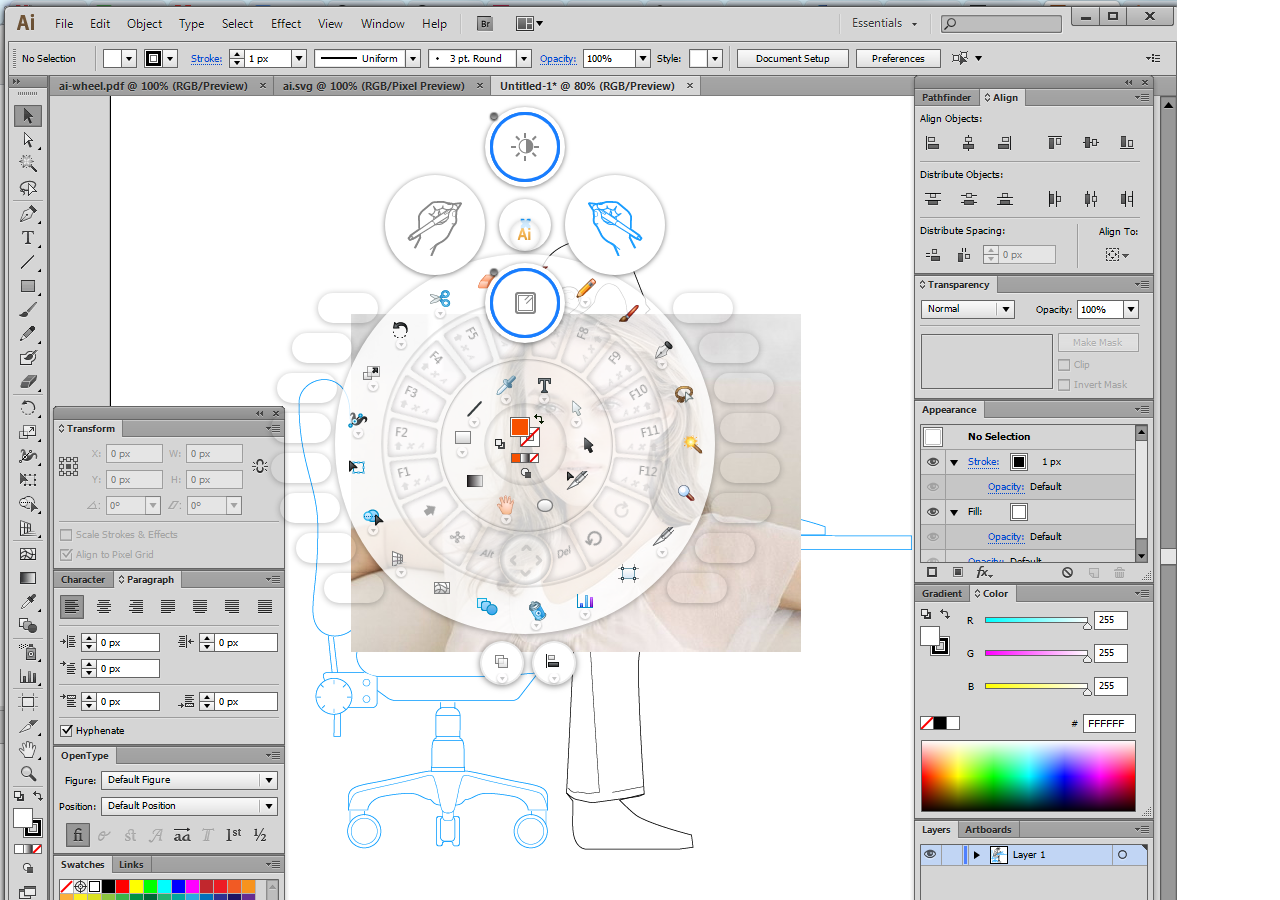
==== commit c42b3552: "Basic spinner functionality" ====
--- a/prototype/index.html
+++ b/prototype/index.html
@@ -111,9 +111,9 @@
           </div>
           <div id="main-configuration-menu-brightness"  class="config-node background">
             <div class="spinner-container">
-              <div class="spinner"></div>
+              <div class="spinner spinner-empty"></div>
               <div class="spinner-mask background"></div>
-              <div class="handle background"></div>
+              <div class="handle"><div></div></div>
             </div>
             <div class="icon brightness"></div>
           </div>
@@ -121,9 +121,9 @@
             <div class="spinner-container">
               <div class="spinner"></div>
               <div class="spinner-mask background"></div>
-              <div class="handle background"></div>
-            </div>
-            <div class="icon opacity"></div>
+              <div class="handle"><div></div></div>
+            </div>
+            <div class="icon opacityIcon"></div>
           </div>
         </div>
       </div>
--- a/prototype/css/styles.css
+++ b/prototype/css/styles.css
@@ -180,7 +180,6 @@
   position  : absolute;
   width     : 91px;
   height    : 93px;
-  background: url('../img/ai_spinner.png');
   -webkit-transform: scale(0);
   -webkit-transition: all 0.1s;
 }
--- a/prototype/css/icons.css
+++ b/prototype/css/icons.css
@@ -186,7 +186,7 @@
   background-image: url('../img/ai_config-assets.png');
 }
 #main-configuration-menu .icon.brightness { background-position: 0 0; }
-#main-configuration-menu .icon.opacity    { background-position: 0 -28px; }
+#main-configuration-menu .icon.opacityIcon    { background-position: 0 -28px; }
 #main-configuration-menu .icon.close    { background-position: 0 -56px; }
 #main-configuration-menu .icon.left,
 #main-configuration-menu .icon.right { 
--- a/prototype/css/main-menu.css
+++ b/prototype/css/main-menu.css
@@ -560,7 +560,27 @@
       #main-configuration-menu .spinner-container .handle {
         width: 8px;
         height: 8px;
-        box-shadow: 0 1px 4px rgba(0,0,0,0.5);
         border-radius: 50%;
         position: absolute;
-      }+        box-shadow: 0 1px 2px rgba(0,0,0,0.6);
+      }
+        #main-configuration-menu .spinner-container .handle div {
+          width: 6px;
+          height: 6px;
+          border-radius: 50%;
+          position: absolute;
+          top: 1px;
+          left: 1px;
+        }
+      #main-configuration-menu .spinner-container .prog {
+        width: 100%;
+        height: 2px;
+        position: absolute;
+      }
+        #main-configuration-menu .spinner-container .prog div {
+          position: absolute;
+          top     : 1;
+          left    : 0;
+          width   : 5px;
+          height  : 2px;
+        }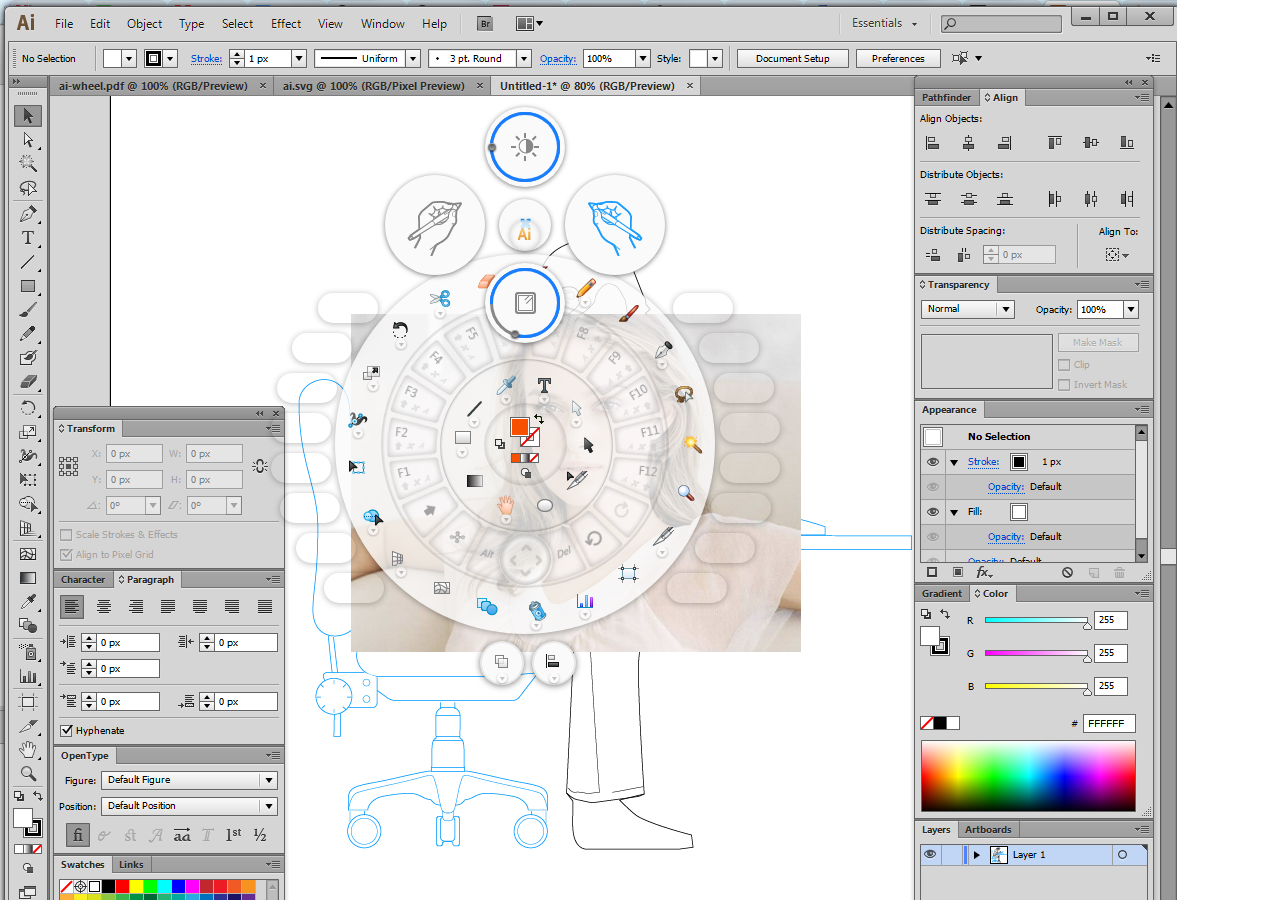
==== commit 9250bc91: "Spinner is now working properly" ====
--- a/prototype/index.html
+++ b/prototype/index.html
@@ -119,7 +119,7 @@
           </div>
           <div id="main-configuration-menu-opacity"  class="config-node background">
             <div class="spinner-container">
-              <div class="spinner"></div>
+              <div class="spinner spinner-empty"></div>
               <div class="spinner-mask background"></div>
               <div class="handle"><div></div></div>
             </div>
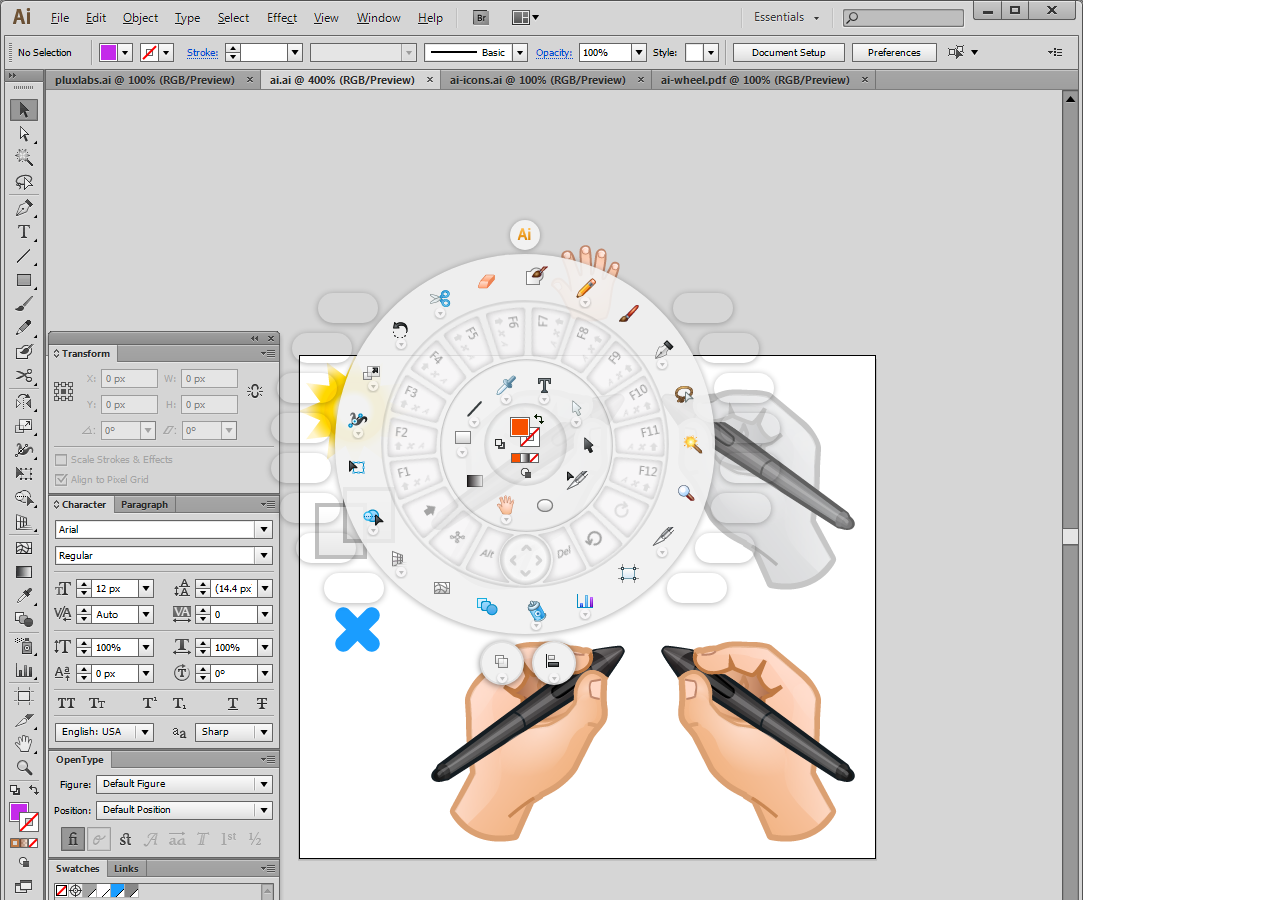
==== commit e6a4a196: "fixed dropdown hover states and mini hover states" ====
--- a/prototype/index.html
+++ b/prototype/index.html
@@ -78,14 +78,30 @@
       </div>
       <div id="menu-hub">
         <ul class="menu first">
-          <li class="file center menu-root background mouseover" menu="file-menu">File</li>
-          <li class="edit right menu-root background mouseover" menu="edit-menu">Edit</li>
-          <li class="object right menu-root background mouseover" menu="object-menu">Object</li>
-          <li class="type right menu-root background mouseover" menu="type-menu">Type</li>
-          <li class="select center menu-root background mouseover" menu="select-menu">Select</li>
-          <li class="effect left menu-root background mouseover" menu="effect-menu">Effect</li>
-          <li class="view left menu-root background mouseover" menu="view-menu">View</li>
-          <li class="window left background mouseover">Window</li>
+          <li class="file center menu-root background" menu="file-menu">
+            <span class="mouseover">File</span>
+          </li>
+          <li class="edit right menu-root background" menu="edit-menu">
+            <span class="mouseover">Edit</span>
+          </li>
+          <li class="object right menu-root background" menu="object-menu">
+            <span class="mouseover">Object</span>
+          </li>
+          <li class="type right menu-root background" menu="type-menu">
+            <span class="mouseover">Type</span>
+          </li>
+          <li class="select center menu-root background" menu="select-menu">
+            <span class="mouseover">Select</span>
+          </li>
+          <li class="effect left menu-root background" menu="effect-menu">
+            <span class="mouseover">Effect</span>
+          </li>
+          <li class="view left menu-root background" menu="view-menu">
+            <span class="mouseover">View</span>
+          </li>
+          <li class="window left background">
+            <span class="mouseover">Window</span>
+          </li>
         </ul>
         <div class="button background">
           <div class="inner-shadow">
--- a/prototype/css/styles.css
+++ b/prototype/css/styles.css
@@ -69,7 +69,7 @@
     border-radius   : 190px;
     position        : relative;
   }
-  #main-wheel .background {
+  #main-wheel > .background {
     width: 100%;
     height: 100%;
     border-radius: 50%;
@@ -147,6 +147,7 @@
     box-shadow        : 0 1px 4px rgba(0,0,0,0.5);
     -webkit-transition: all 0.18s;
     -webkit-transform : scale(0) rotate(90deg);
+    z-index: 1;
   }
 
   .icon-container .more-tools .more-ring.visible {
--- a/prototype/css/icons.css
+++ b/prototype/css/icons.css
@@ -187,11 +187,18 @@
 }
 #main-configuration-menu .icon.brightness { background-position: 0 0; }
 #main-configuration-menu .icon.opacityIcon    { background-position: 0 -28px; }
-#main-configuration-menu .icon.close    { background-position: 0 -56px; }
+.light #main-configuration-menu .icon.close    { background-position: 0 -56px; }
+.dark #main-configuration-menu .icon.close    { background-position: 0 -84px; }
 #main-configuration-menu .icon.left,
 #main-configuration-menu .icon.right { 
   width : 58px;
-  height: 61px;
-}
-#main-configuration-menu .icon.left    { background-position: -28px -61px; }
-#main-configuration-menu .icon.right    { background-position: -86px -61px; }+  height: 63px;
+}
+#main-configuration-menu .icon.left    { background-position: -28px 0px; }
+#main-configuration-menu .icon.right    { background-position: -86px 0px; }
+.right-handed #main-configuration-menu #main-configuration-menu-right .icon.right {
+  background-position: -86px -63px;
+}
+.left-handed #main-configuration-menu #main-configuration-menu-left .icon.left {
+  background-position: -28px -63px;
+}--- a/prototype/css/main-menu.css
+++ b/prototype/css/main-menu.css
@@ -7,6 +7,10 @@
 .sky    { background: #64E2FF; }
 .yellow { background: #FFD900; }
 .poupre { background: #F500C0; }
+
+.faded {
+  opacity: 0.5;
+}
     
 .checkbox {
   display      : inline-block;
@@ -47,24 +51,8 @@
     text-align        : left;
     font-size         : 12px;
     line-height       : 26px;
-    color             : #A2A2A2;
     -webkit-transition: line-height 0.3s;
     border-radius: 0;
-  }
-  .menu-parent li.hover li{
-    color: #797979;
-  }
-  .menu-parent li.hover,
-  .menu-parent li:hover,
-  .menu-parent li.select,
-  .menu-parent li li.select,
-  .menu-parent li.hover li.select,
-  .menu-parent li:hover li.select,
-  .menu-parent li:hover li:hover,
-  .menu-parent li.hover li:hover,
-  .menu-parent li.hover li.hover{
-    background-image: -webkit-linear-gradient(bottom, rgba(0, 144, 240, 0.78), rgba(39, 169, 255, 0.91));
-    color: #fff;
   }
   .menu-parent li.hidden{
     line-height: 1px;
@@ -83,7 +71,6 @@
 }
   #menu-hub .button:hover{
     top: 0;
-    opacity: 1;
     -webkit-transform: scale(1);
   }
   #menu-hub.visible .button {
@@ -98,15 +85,13 @@
     border-radius     : 25px;
     background        : rgb(255,255,255);
     box-shadow        : 0 1px 8px rgba(0,0,0,0.3);
-    opacity: 0.8;
     -webkit-transition: all 0.1s;
     -webkit-transform : scale(0.6);
   }
     #menu-hub .button .inner-shadow {
      width           : 100%;
      height          : 100%;
-     border-radius   : 25px;
-     box-shadow: inset 0 0 8px rgba(0,0,0,0.2);
+     border-radius   : 50%;
     }
     #menu-hub .button .icon {
       position: absolute;
@@ -122,19 +107,22 @@
       position        : absolute;
       list-style      : none;
     }
-    #menu-hub ul.menu > li {
-      position     : absolute;
-      padding      : 0 10px;
-      min-width    : 50px;
-      border-radius: 14px;
-      text-align   : center;
-      font-size    : 12px;
-      line-height  : 27px;
-      color        : #797979;
-      background   : rgba(250,250,250,0.8);
-      cursor       : pointer;
-      box-shadow: 0 1px 4px rgba(0,0,0,0.4);
-    }
+      #menu-hub ul.menu > li {
+        position     : absolute;
+        width        : 70px;
+        border-radius: 14px;
+        text-align   : center;
+        font-size    : 12px;
+        line-height  : 27px;
+        box-shadow   : 0 1px 3px rgba(0,0,0,0.3);
+        cursor       : pointer;
+      }
+        #menu-hub ul.menu.first > li > span {
+          display      : block;
+          width        : 100%;
+          border-radius: 14px;
+          text-align   : center;
+        }
 
     #menu-hub ul.menu.first {
       z-index      : 2;
@@ -145,20 +133,13 @@
       height       : 155px;
       border-radius: 85px;
       list-style   : none;
-      opacity: 0;
       -webkit-transition: all 0.2s;
       -webkit-transform: scale(0);
     }
 
     #menu-hub.visible ul.menu.first {
       -webkit-transform: scale(1);
-      opacity: 1;
-    }
-
-      #menu-hub.visible ul.menu.first > li:hover {
-        background  : rgba(25,156,255,0.9);
-        color: #fff;
-      }
+    }
 
       #menu-hub ul.menu.first > li.file {
         top : -9px;
@@ -218,10 +199,6 @@
       width: 250px;
       height: 10px;
       position: relative;
-      background: -webkit-linear-gradient(bottom,rgba(0,0,0,0.07),rgba(0,0,0,0));
-    }
-    #type-menu .nav-list:hover {
-      background: #fff;
     }
   #type-menu .nav-list.up {
     border-bottom: 1px solid rgba(0,0,0,0.1);
@@ -436,11 +413,11 @@
       border: 1px solid rgba(0, 0, 0, 0.3); 
     }
       #configure-menu #color-box .container .mark {
-        float : left;
-        width : 8px;
-        height: 8px;
+        float        : left;
+        width        : 8px;
+        height       : 8px;
         border-radius: 4px;
-        overflow: hidden;
+        overflow     : hidden;
       }
         #configure-menu #color-box .container .mark .inner-shadow {
           float           : left;
@@ -456,7 +433,7 @@
     -webkit-transform: scale(1);
   }
   #configure-init {
-    z-index           : 1;
+    z-index           : 2;
     position          : relative;
     width             : 50px;
     height            : 50px;
@@ -477,6 +454,12 @@
     height: 236px;
     position: absolute;
     z-index: 1;
+    -webkit-transform: scale(0);
+    -webkit-transition: all 0.2s;
+  }
+  #main-configuration-menu.visible {
+    -webkit-transform: scale(1);
+    z-index: 2;
   }
   #main-configuration-menu .icon {
     position: absolute;
@@ -513,29 +496,24 @@
         left: 2px;
         border-radius: 50%;
       }
-      #main-configuration-menu .orientation .container:hover {
-        background: rgba(25,156,255,0.96);
-      }
     #main-configuration-menu #main-configuration-menu-left {
       left: 0;
     }
-    .left-handed #main-configuration-menu #main-configuration-menu-left:hover .icon,
-    #main-configuration-menu #main-configuration-menu-left:hover .icon {
-      background-position: -28px 0;
-    }
-    .left-handed #main-configuration-menu #main-configuration-menu-left .icon {
-      background-position: -28px -124px;
-    }
+
+    #main-configuration-menu .config-node .icon.right,
+    #main-configuration-menu .config-node .icon.left {
+      -webkit-transition: all 0.08s;
+      -webkit-transition: background-position 0;
+    }
+    #main-configuration-menu .config-node:hover .icon.right,
+    #main-configuration-menu .config-node:hover .icon.left {
+      -webkit-transform: scale(1.15);
+    }
+    
     #main-configuration-menu #main-configuration-menu-right {
       right: 0;
     }
-    .right-handed #main-configuration-menu #main-configuration-menu-right:hover .icon,
-    #main-configuration-menu #main-configuration-menu-right:hover .icon {
-      background-position: -86px 0;
-    }
-    .right-handed #main-configuration-menu #main-configuration-menu-right .icon {
-      background-position: -86px -124px;
-    }
+    
     #main-configuration-menu .spinner-container {
       position: absolute;
       width:70px;
--- a/prototype/css/quick-pick.css
+++ b/prototype/css/quick-pick.css
@@ -26,7 +26,6 @@
       width             : 60px;
       height            : 30px;
       border-radius     : 15px;
-      opacity           : 0.9;
       box-shadow        : 0 1px 6px rgba(0,0,0,0.3);
       -webkit-transition: all 0.2s;
     }
@@ -35,7 +34,6 @@
       opacity: 1;
     }
     #menu-quickpick .pick.drag-into {
-      background-image: -webkit-linear-gradient(bottom,rgba(115, 197, 243, 0.56),rgba(159, 230, 248, 0.56));
     }
     #menu-quickpick .left .pick                     { left: 0; }
     #menu-quickpick .right .pick                    { right: 0; }
@@ -62,7 +60,6 @@
       line-height     : 30px;
       list-style      : none;
       color           : #A2A2A2;
-      background-image: -webkit-linear-gradient(bottom, rgba(255,255,255,0.8), rgba(255,255,255,0.95) );
     }
     #menu-quickpick .menu-parent {
       width: 190px;
